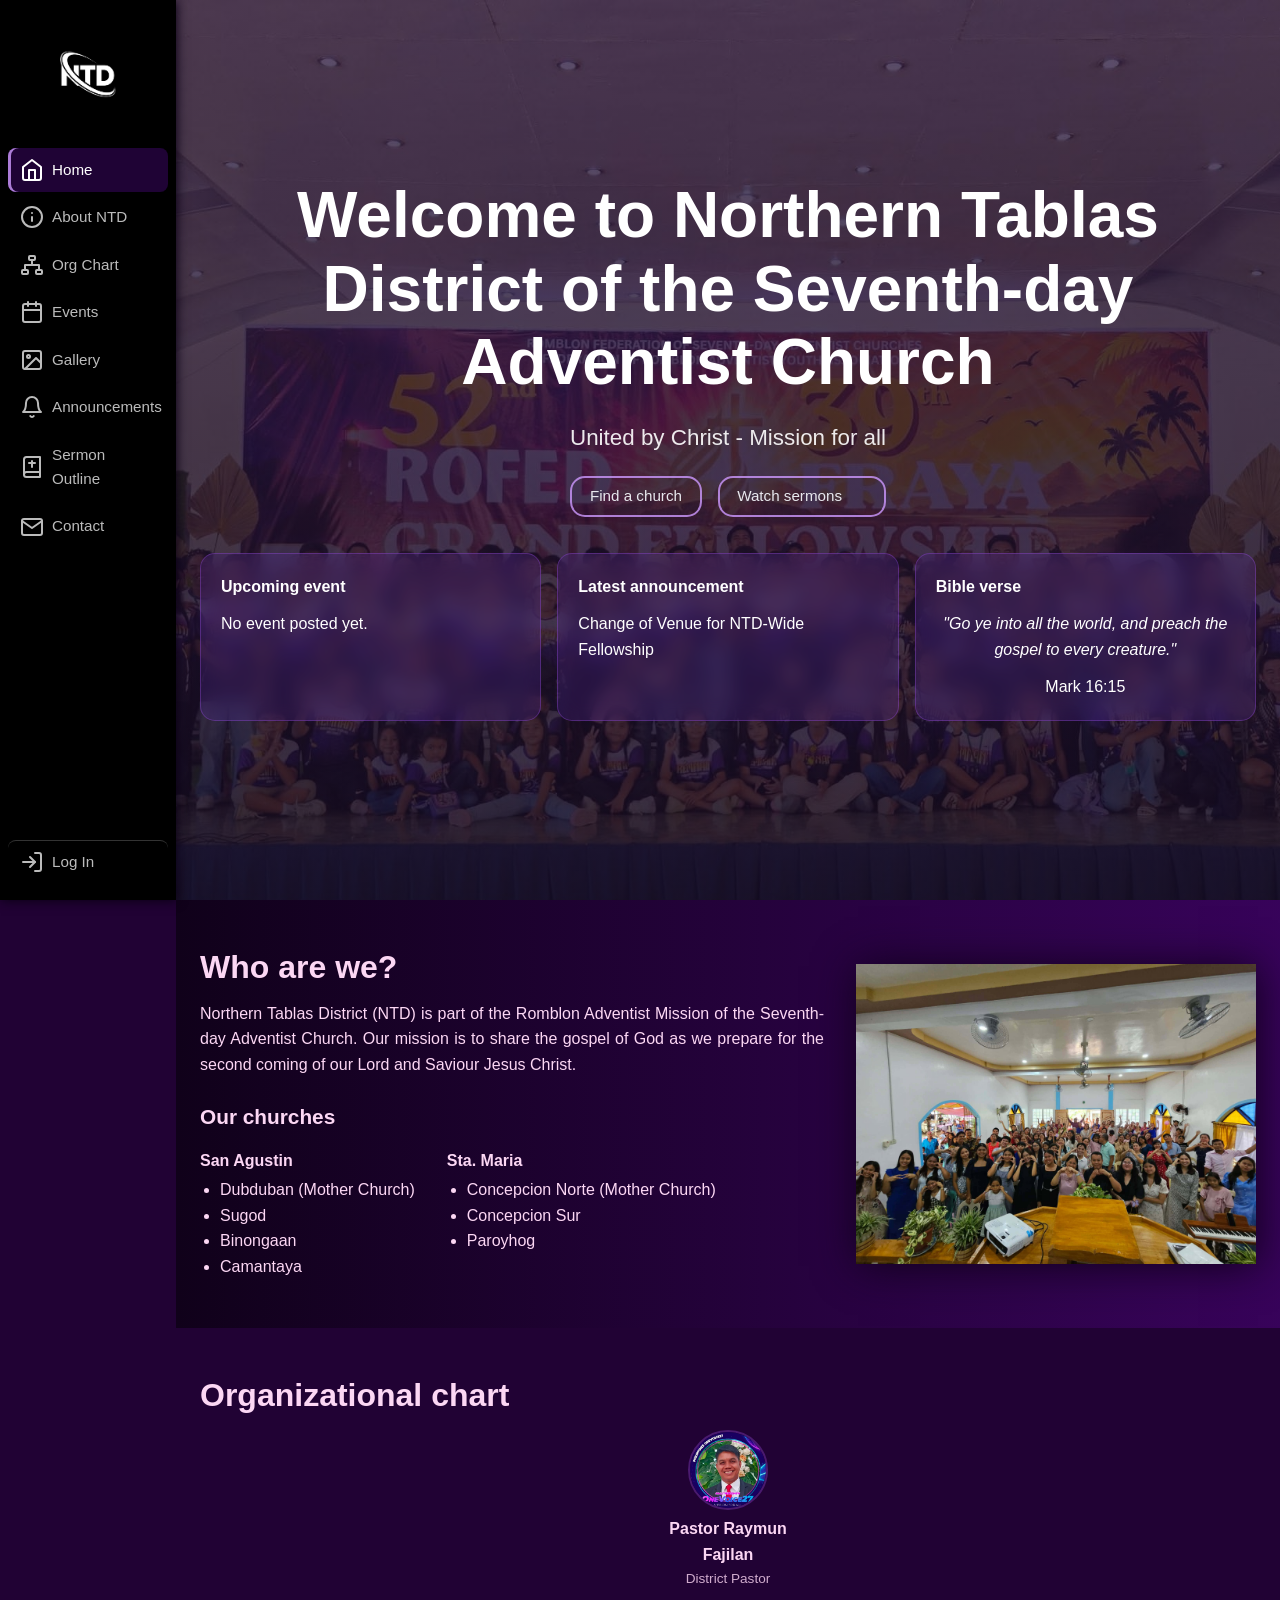
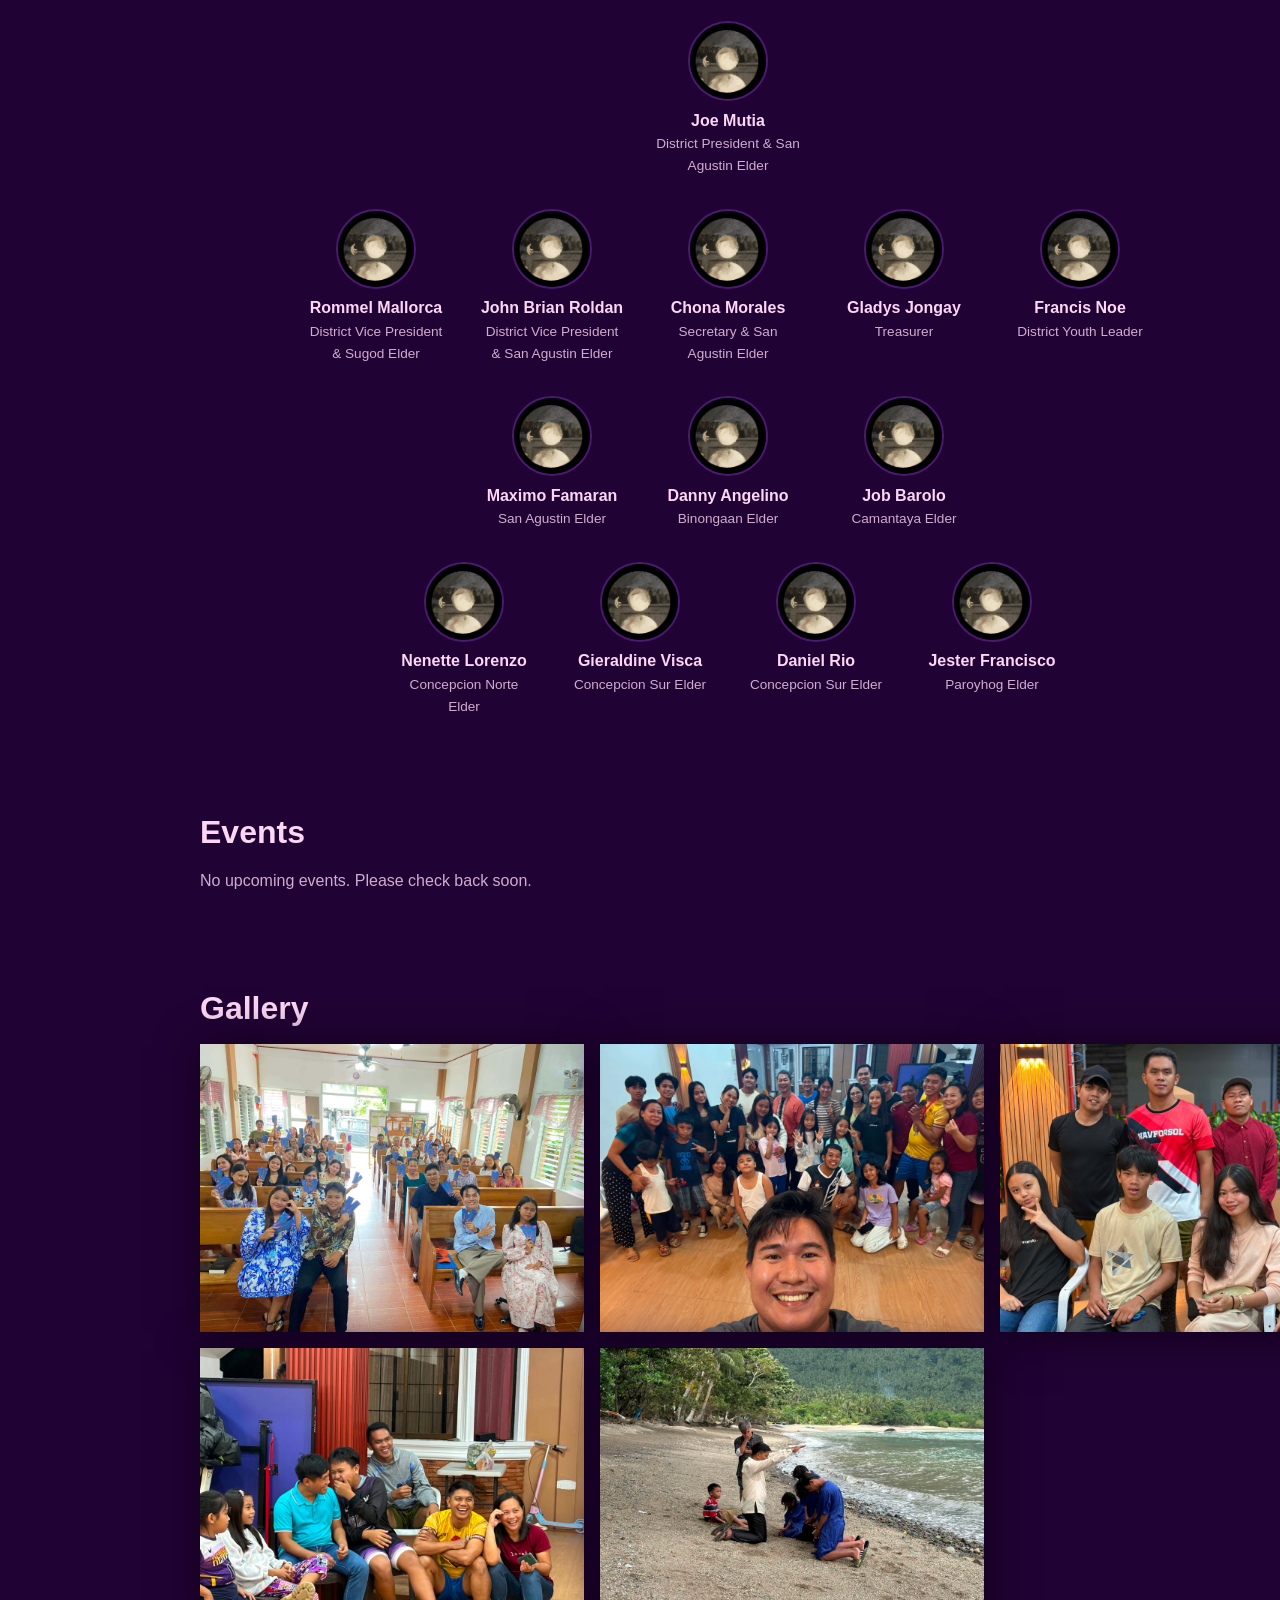
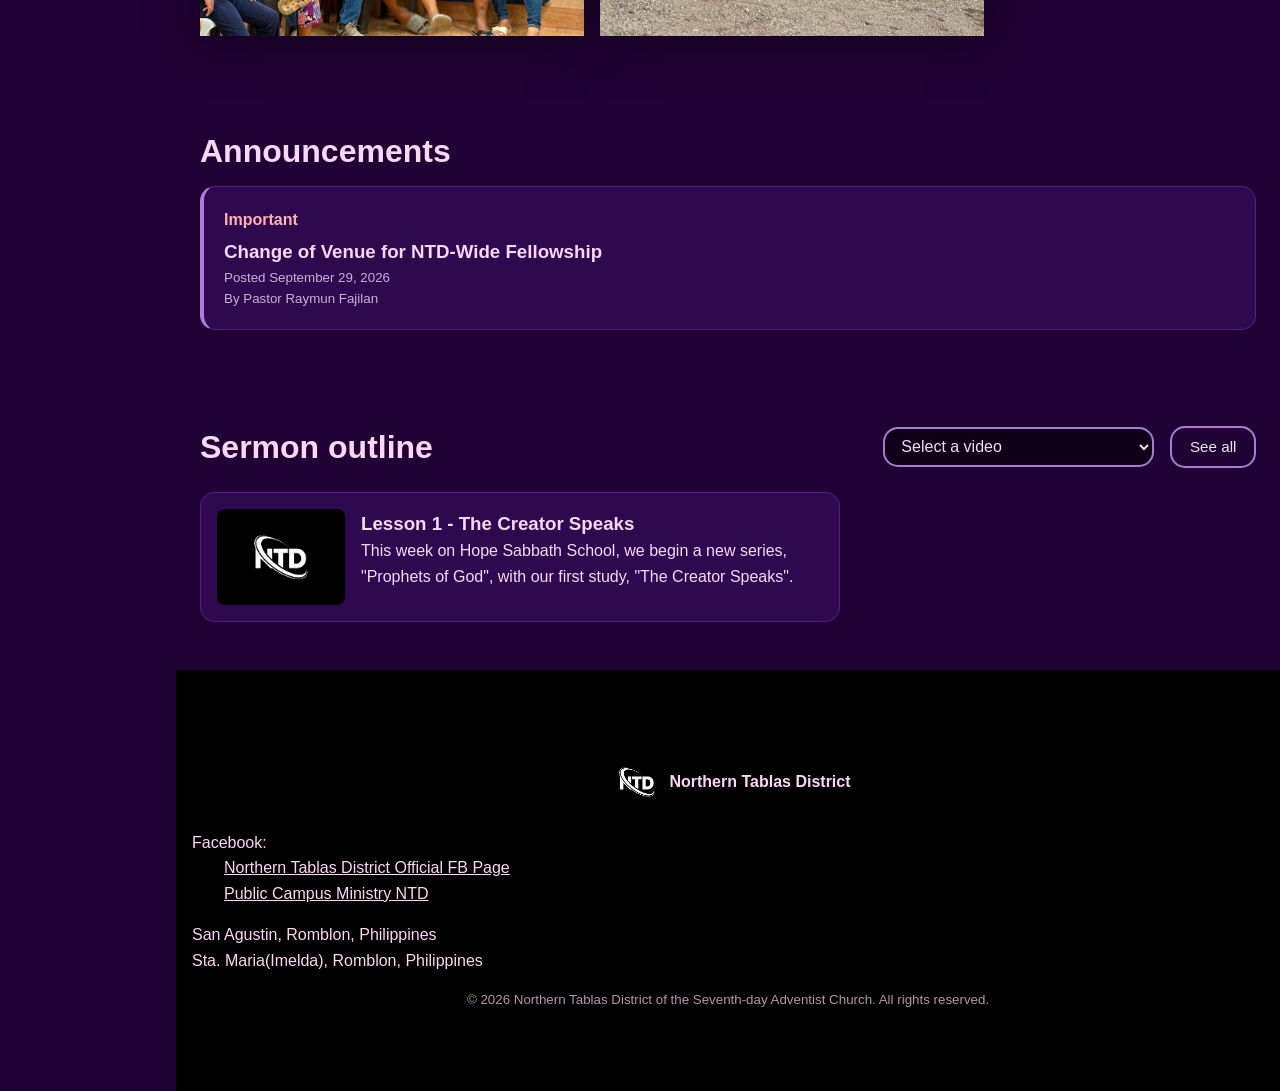
==== index.html @ 8bd2392a "Fix HTML encoding issues in index.html" ====
<!DOCTYPE html>
<html lang="en">
<head>
    <meta charset="UTF-8">
    <meta name="viewport" content="width=device-width, initial-scale=1.0">
    <meta name="description" content="Northern Tablas District of the Seventh-day Adventist Church: events, announcements, sermons and church locations in San Agustin and Sta. Maria, Romblon.">
    <title>Northern Tablas District | Seventh-day Adventist Church</title>
    <link rel="icon" href="photos/ntd-logo.jpg">
    <link rel="stylesheet" href="style.css">
    <script src="script.js" defer></script>
</head>
<body>
    <a class="skipLink" href="#main">Skip to content</a>
    <button class="menuToggle" id="menuToggle" aria-label="Open menu" aria-expanded="false" aria-controls="sidebar">
        <svg xmlns="http://www.w3.org/2000/svg" width="24" height="24" viewBox="0 0 24 24" fill="none" stroke="currentColor" stroke-width="2" stroke-linecap="round" stroke-linejoin="round">
            <line x1="4" y1="6" x2="20" y2="6"></line>
            <line x1="4" y1="12" x2="20" y2="12"></line>
            <line x1="4" y1="18" x2="20" y2="18"></line>
        </svg>
    </button>

    <aside id="sidebar">
        <a href="#home" class="brand"><img src="photos/ntd-logo.jpg" alt="Northern Tablas District logo"></a>
        <nav aria-label="Main">
            <ul>
                <li><a href="#home"><svg class="icon" xmlns="http://www.w3.org/2000/svg" viewBox="0 0 24 24" width="24" height="24" fill="none" stroke="#ffffff" stroke-width="2"><path d="M3 9l9-7 9 7v11a2 2 0 0 1-2 2H5a2 2 0 0 1-2-2z" /><polyline points="9 22 9 12 15 12 15 22" /></svg>Home</a></li>
                <li><a href="#about"><svg class="icon" xmlns="http://www.w3.org/2000/svg" viewBox="0 0 24 24" width="24" height="24" fill="none" stroke="#ffffff" stroke-width="2"><circle cx="12" cy="12" r="10" /><line x1="12" y1="16" x2="12" y2="12" /><line x1="12" y1="8" x2="12.01" y2="8" /></svg>About NTD</a></li>
                <li><a href="#orgChart"><svg class="icon" xmlns="http://www.w3.org/2000/svg" viewBox="0 0 24 24" width="24" height="24" fill="none" stroke="#ffffff" stroke-width="2"><rect x="9" y="3" width="6" height="4" rx="1" /><rect x="2" y="17" width="6" height="4" rx="1" /><rect x="16" y="17" width="6" height="4" rx="1" /><path d="M12 7v5M5 12h14v5M5 17v-5M19 17v-5" /></svg>Org Chart</a></li>
                <li><a href="#events"><svg class="icon" xmlns="http://www.w3.org/2000/svg" viewBox="0 0 24 24" width="24" height="24" fill="none" stroke="#ffffff" stroke-width="2"><rect x="3" y="4" width="18" height="18" rx="2" ry="2" /><line x1="16" y1="2" x2="16" y2="6" /><line x1="8" y1="2" x2="8" y2="6" /><line x1="3" y1="10" x2="21" y2="10" /></svg>Events</a></li>
                <li><a href="#gallery"><svg class="icon" xmlns="http://www.w3.org/2000/svg" viewBox="0 0 24 24" width="24" height="24" fill="none" stroke="#ffffff" stroke-width="2"><rect x="3" y="3" width="18" height="18" rx="2" ry="2" /><circle cx="8.5" cy="8.5" r="1.5" /><polyline points="21 15 16 10 5 21" /></svg>Gallery</a></li>
                <li><a href="#announcements"><svg class="icon" xmlns="http://www.w3.org/2000/svg" viewBox="0 0 24 24" width="24" height="24" fill="none" stroke="#ffffff" stroke-width="2"><path d="M18 8A6 6 0 0 0 6 8c0 7-3 9-3 9h18s-3-2-3-9" /><path d="M13.73 21a2 2 0 0 1-3.46 0" /></svg>Announcements</a></li>
                <li><a href="#sermonOutline"><svg class="icon" xmlns="http://www.w3.org/2000/svg" viewBox="0 0 24 24" width="24" height="24" fill="none" stroke="#ffffff" stroke-width="2"><path d="M4 19.5A2.5 2.5 0 0 1 6.5 17H20" /><path d="M6.5 2H20v20H6.5A2.5 2.5 0 0 1 4 19.5v-15A2.5 2.5 0 0 1 6.5 2z" /><line x1="12" y1="6" x2="12" y2="12" /><line x1="9" y1="8" x2="15" y2="8" /></svg>Sermon Outline</a></li>
                <li><a href="#contact"><svg class="icon" xmlns="http://www.w3.org/2000/svg" viewBox="0 0 24 24" width="24" height="24" fill="none" stroke="#ffffff" stroke-width="2"><path d="M4 4h16c1.1 0 2 .9 2 2v12c0 1.1-.9 2-2 2H4c-1.1 0-2-.9-2-2V6c0-1.1.9-2 2-2z" /><polyline points="22,6 12,13 2,6" /></svg>Contact</a></li>
            </ul>
        </nav>
        <a class="logInBtn" href="login.html"><svg class="icon" xmlns="http://www.w3.org/2000/svg" viewBox="0 0 24 24" width="24" height="24" fill="none" stroke="#ffffff" stroke-width="2"><path d="M15 3h4a2 2 0 0 1 2 2v14a2 2 0 0 1-2 2h-4" /><polyline points="10 17 15 12 10 7" /><line x1="15" y1="12" x2="3" y2="12" /></svg>Log In</a>
    </aside>

    <main id="main">
        <section class="heroSect" id="home">
            <div class="heroContent">
                <h1>Welcome to Northern Tablas District of the Seventh-day Adventist Church</h1>
                <p class="motto">United by Christ - Mission for all</p>
                <div class="heroActions">
                    <a class="btn" href="https://www.adventistlocator.org/?lat=12.465430883644089&lng=122.10913992672761&zoom=9.857429846169484" target="_blank" rel="noopener noreferrer">Find a church</a>
                    <a class="btn btnSolid" href="sermons.html">Watch sermons <svg class="icon"><use href="#i-arrow"/></svg></a>
                </div>
                <div class="cardGrid">
                    <a class="card" href="#events">
                        <b>Upcoming event</b>
                        <p id="nextEvent">No event posted yet.</p>
                    </a>
                    <a class="card" href="#announcements">
                        <b>Latest announcement</b>
                        <p id="latestAnnouncement">No announcement posted yet.</p>
                    </a>
                    <figure class="card verseCard">
                        <b>Bible verse</b>
                        <blockquote id="bibleQuote">"Go ye into all the world, and preach the gospel to every creature."</blockquote>
                        <figcaption id="bibleVerse">Mark 16:15</figcaption>
                    </figure>
                </div>
            </div>
        </section>

        <section class="aboutSect" id="about">
            <div class="aboutText">
                <h2>Who are we?</h2>
                <p>Northern Tablas District (NTD) is part of the Romblon Adventist Mission of the Seventh-day Adventist Church. Our mission is to share the gospel of God as we prepare for the second coming of our Lord and Saviour Jesus Christ.</p>
                <h3>Our churches</h3>
                <div class="churchGroups">
                    <div>
                        <h4>San Agustin</h4>
                        <ul><li>Dubduban (Mother Church)</li><li>Sugod</li><li>Binongaan</li><li>Camantaya</li></ul>
                    </div>
                    <div>
                        <h4>Sta. Maria</h4>
                        <ul><li>Concepcion Norte (Mother Church)</li><li>Concepcion Sur</li><li>Paroyhog</li></ul>
                    </div>
                </div>
            </div>
            <img class="aboutPhoto" src="photos/about-picture.jpg" alt="Members of the Northern Tablas District" loading="lazy">
        </section>

        <section class="orgChartSect" id="orgChart">
            <h2>Organizational chart</h2>
            <div class="orgChart" id="orgChartRoot"></div>
        </section>

        <section class="eventsSect" id="events">
            <h2>Events</h2>
            <div class="eventGrid" id="eventList"></div>
        </section>

        <section class="gallerySect" id="gallery">
            <h2>Gallery</h2>
            <div>
                <div class="galleryDiv">
                    <img src="hello.jpg" alt="" class="imgGallery">
                    <img src="programmer.jpg" alt="" class="imgGallery">
                    <img src="q.jpg" alt="" class="imgGallery">
                    <img src="r.jpg" alt="" class="imgGallery">
                    <img src="world.jpg" alt="" class="imgGallery">
                </div>
            </div>
        </section>

        <section class="announcementsSect" id="announcements">
            <h2>Announcements</h2>
            <div id="announcementList"></div>
        </section>

        <section class="sermonSect" id="sermonOutline">
            <div class="sectionHead">
                <h2>Sermon outline</h2>
                <label class="srOnly" for="videos">Choose a video</label>
                <select id="videos">
                    <option value="" disabled selected>Select a video</option>
                    <option value="1">Lesson 1 - The Creator Speaks</option>
                </select>
                <a class="btn" href="#">See all</a>
            </div>
            <article class="sermonCard">
                <img src="photos/ntd-logo.jpg" alt="" loading="lazy">
                <div>
                    <h3>Lesson 1 - The Creator Speaks</h3>
                    <p>This week on Hope Sabbath School, we begin a new series, "Prophets of God", with our first study, "The Creator Speaks".</p>
                </div>
            </article>
        </section>
    </main>

    <footer id="contact">
        <div class="logoFooter">
            <div>
                <img src="photos/ntd-logo.jpg" alt="" width="64" height="64">
                <p>Northern Tablas District</p>
            </div>
        </div>
        <div class="footerContent">
            <div>
                <p>Facebook:</p>
                <a href="https:www.facebook.com/profile.php?id=61586791796410" class="socmedLink">Northern Tablas District Official FB Page</a><br>
                <a href="https://www.facebook.com/profile.php?id=61571284893826" class="socmedLink">Public Campus Ministry NTD</a>
            </div>
            <div class="address">
                <p>San Agustin, Romblon, Philippines</p>
                <p>Sta. Maria(Imelda), Romblon, Philippines</p>
            </div>
        </div>
        <small>&copy; 2026 Northern Tablas District of the Seventh-day Adventist Church. All rights reserved.</small>
    </footer>
</body>
</html>
---- style.css ----
:root {
    --bg: #210234;
    --bg-deep: #10011a;
    --sidebar: #000;
    --hover: #1f0335;
    --text: #fcd7f4;
    --muted: #bbb;
    --accent: rgba(197, 146, 244, 0.85);
    --card: rgba(124, 58, 237, 0.15);
    --card-border: rgba(168, 85, 247, 0.3);
    --sidebar-w: 11rem;
    --radius: 15px;
}

*, *::before, *::after {
    margin: 0;
    padding: 0;
    box-sizing: border-box;
}

html {
    scroll-behavior: smooth;
}

body {
    font-family: 'Segoe UI', Tahoma, Geneva, Verdana, sans-serif;
    line-height: 1.6;
    background: var(--bg);
    color: var(--text);
}

img {
    max-width: 100%;
    display: block;
}

a {
    color: inherit;
}

ul {
    list-style: none;
}

section {
    scroll-margin-top: 1rem;
}

:focus-visible {
    outline: 3px solid #fff;
    outline-offset: 2px;
}

.icon {
    width: 24px;
    height: 24px;
    flex: none;
    fill: none;
    stroke: currentColor;
    stroke-width: 2;
    stroke-linecap: round;
    stroke-linejoin: round;
}

.srOnly, .skipLink:not(:focus) {
    position: absolute;
    width: 1px;
    height: 1px;
    overflow: hidden;
    clip: rect(0 0 0 0);
    white-space: nowrap;
}

.skipLink:focus {
    position: fixed;
    top: .5rem;
    left: .5rem;
    z-index: 2000;
    background: #fff;
    color: #000;
    padding: .5rem 1rem;
}

/* Sidebar */

#sidebar {
    position: fixed; inset: 0 auto 0 0;
    width: var(--sidebar-w);
    background: var(--sidebar);
    box-shadow: 1px 1px 10px rgb(11, 0, 21);
    display: flex;
    flex-direction: column;
    align-items: center;
    gap: 1.5rem;
    padding: 1.5rem .5rem 1rem;
    overflow-y: auto;
    z-index: 1000;
    transition: transform .3s ease;
}

.brand img {
    width: 100px;
}

#sidebar nav {
    width: 100%;
    flex: 1;
}

#sidebar ul {
    display: flex;
    flex-direction: column;
    gap: .25rem;
}

#sidebar a:not(.brand), .logInBtn {
    display: flex;
    align-items: center;
    gap: .5rem;
    padding: .6rem .75rem;
    border-radius: 8px;
    color: var(--muted);
    text-decoration: none;
    font-size: .95rem;
    transition: background .2s, color .2s;
}

#sidebar a:not(.brand):hover,
#sidebar a.active {
    background: var(--hover);
    color: #fff;
}

#sidebar a.active {
    box-shadow: inset 3px 0 0 var(--accent);
}

.logInBtn {
    width: 100%;
    border-top: 1px solid #333;
    border-radius: 0 0 8px 8px;
}

.menuToggle {
    display: none;
    position: fixed;
    top: .75rem;
    left: .75rem;
    z-index: 1100;
    align-items: center;
    gap: .4rem;
    padding: .5rem .8rem;
    background: var(--sidebar);
    color: #fff;
    border: 1px solid var(--card-border);
    border-radius: 8px;
    font: inherit;
    cursor: pointer;
}

/* Layout */

main, footer {
    margin-left: var(--sidebar-w);
}

section {
    padding: 3rem 1.5rem;
}

h2 {
    font-size: 2rem;
    line-height: 1.2;
    margin-bottom: 1rem;
}

.empty {
    opacity: .8;
}

/* Buttons */

.btn {
    display: inline-flex;
    align-items: center;
    justify-content: center;
    gap: .5rem;
    min-height: 2.5rem;
    padding: .4rem 1.1rem;
    color: #e8e8ee;
    text-decoration: none;
    font: inherit;
    font-size: .95rem;
    background: transparent;
    cursor: pointer;
    border: 2px solid var(--accent);
    border-radius: var(--radius);
    transition: background .2s, box-shadow .2s, transform .2s;
}

.btn:hover {
    background: var(--accent);
    color: #fff;
}

.btnSolid:hover {
    box-shadow: 0 2px 20px var(--accent);
    transform: translateY(-2px);
}

.btn .icon {
    width: 16px;
    height: 16px;
}

/* Hero */

.heroSect {
    min-height: 100vh;
    position: relative;
    display: flex;
    align-items: center;
    justify-content: center;
    background: linear-gradient(rgba(40, 20, 60, .75), rgba(20, 10, 30, .85)), url(/photos/image.png) center / cover;
    color: #fff;
    text-align: center;
}

.heroContent {
    max-width: 70rem;
    display: flex;
    flex-direction: column;
    align-items: center;
    gap: 1.25rem;
}

.heroContent h1 {
    font-size: clamp(2rem, 5vw, 4rem);
    line-height: 1.15;
}

.motto {
    font-size: 1.4rem;
    opacity: .9;
}

.heroActions {
    display: flex;
    flex-wrap: wrap;
    justify-content: center;
    gap: 1rem;
}

.cardGrid {
    display: grid;
    width: 100%;
    gap: 1rem;
    margin-top: 1rem;
    grid-template-columns: repeat(auto-fit, minmax(14rem, 1fr));
}

.card {
    display: flex; flex-direction: column; gap: .75rem;
    padding: 1.25rem; text-align: left; text-decoration: none;
    background: var(--card);
    -webkit-backdrop-filter: blur(10px);
    backdrop-filter: blur(10px);
    border: 1px solid var(--card-border); border-radius: var(--radius);
    transition: box-shadow .2s, transform .2s;
}
a.card:hover {
    box-shadow: 0 8px 40px rgba(124, 58, 237, .3);
    transform: translateY(-4px);
}
#bibleQuote,
#bibleVerse {
    text-align: center;
}
.verseCard blockquote {
    font-style: italic;
}

/* About */

.aboutSect {
    display: flex;
    flex-wrap: wrap;
    align-items: center;
    gap: 2rem;
    background: linear-gradient(to right, rgb(16, 1, 26), rgba(63, 3, 103, .75));
}
.aboutText {
    flex: 1 1 22rem;
    max-width: 42rem;
    display: flex;
    flex-direction: column;
    gap: .9rem;
}
.aboutText h3 {
    font-size: 1.3rem;
    margin-top: .5rem;
}
.aboutText h2 {
    margin-bottom: 0;
}
.aboutText p {
    text-align: justify;
    -webkit-hyphens: auto;
    hyphens: auto;
}
.churchGroups {
    display: flex;
    flex-wrap: wrap;
    gap: 2rem;
}
.churchGroups h4 {
    margin-bottom: .25rem;
}
.churchGroups li {
    margin-left: 1.25rem;
    list-style: disc;
}
.aboutPhoto {
    flex: 1 1 18rem;
    max-width: 25rem;
    box-shadow: 2px 2px 40px var(--bg-deep);
}

/* Org chart */

.orgChart {
    display: flex;
    flex-direction: column;
    align-items: center;
    gap: 2rem;
    margin-top: 1rem;
}
.orgRow {
    display: flex;
    flex-wrap: wrap;
    justify-content: center;
    gap: 1.5rem 2rem;
}
.officer {
    display: flex;
    flex-direction: column;
    align-items: center;
    text-align: center;
    width: 9rem;
}
.officer img {
    width: 5rem;
    height: 5rem;
    object-fit: cover;
    border-radius: 50%;
    border: 2px solid var(--card-border);
    margin-bottom: .4rem;
}
.officer .name {
    font-weight: 600;
}
.officer .position {
    font-size: .85rem;
    opacity: .8;
}
.officer.vacant .name {
    font-style: italic;
    font-weight: 400;
    opacity: .7;
}

/*Gallery*/

.galleryDiv {
    display: grid;
    grid-template-columns: 1fr 1fr 1fr;
    gap: 1rem;
}

.imgGallery {
    flex: 1 1 18rem;
    max-width: 24rem;
    box-shadow: 2px 2px 40px var(--bg-deep);
    transition: 0.2s ease;
}

.imgGallery:hover,
.imgGallery:active {
    cursor: pointer;
    transform: translateY(-2px);
    box-shadow: 2px 2px 50px rgba(20, 10, 30, .85);
}

/* Events */

.eventGrid {
    display: grid;
    gap: 1rem;
    grid-template-columns: repeat(auto-fill, minmax(16rem, 1fr));
}

.eventCard {
    display: flex;
    flex-direction: column;
    align-items: flex-start;
    gap: .5rem;
    padding: 1.25rem;
    background: var(--card);
    border: 1px solid var(--card-border);
    border-radius: var(--radius);
}
.eventCard h3 {
    font-size: 1.1rem;
}
.eventCard .btn {
    margin-top: auto;
}

/* Announcements */

.announcement {
    padding: 1.25rem;
    background: var(--card);
    border: 1px solid var(--card-border);
    border-left: 4px solid var(--accent);
    border-radius: var(--radius);
}
.announcement + .announcement {
    margin-top: 1rem;
}
.announcement .tag {
    display: inline-block;
    font-weight: 700;
    color: #ffb3b3;
    margin-bottom: .25rem;
}
.announcement small {
    display: block;
    opacity: .8;
}

/* Sermons */

.sectionHead {
    display: flex;
    flex-wrap: wrap;
    align-items: center;
    gap: 1rem;
    margin-bottom: 1.5rem;
}

.sectionHead h2 {
    margin: 0 auto 0 0;
}
select {
    min-height: 2.5rem;
    padding: 0 .75rem;
    font: inherit;
    color: var(--text);
    background: var(--bg-deep);
    border: 2px solid var(--accent);
    border-radius: var(--radius); }
.sermonCard {
    display: flex;
    flex-wrap: wrap;
    gap: 1rem;
    max-width: 40rem;
    padding: 1rem;
    background: var(--card);
    border: 1px solid var(--card-border);
    border-radius: var(--radius);
}
.sermonCard img {
    width: 8rem;
    height: 6rem;
    object-fit: contain;
    background: #000;
    border-radius: 8px;
}
.sermonCard > div {
    flex: 1 1 14rem;
}

/* Footer */

footer {
    background: #000;
    display: flex;
    flex-direction: column;
    gap: 1rem;
    padding: 5rem 1rem;
}

.logoFooter {
    display: flex;
    justify-content: center;
    gap: .75rem;
    font-weight: 600;
}

.logoFooter div {
    display: flex;
    justify-content: center;
    align-items: center;
}

.footerContent {
    display: flex;
    flex-direction: column;
    gap: 1rem;
}

.socmedLink {
    margin-left: 2rem;
}

footer small {
    opacity: .7;
    display: flex;
    justify-content: center;
    align-items: center;
}

/* Responsive */

@media (max-width: 800px) {
    main, footer {
        margin-left: 0;
    }
    .menuToggle {
        display: inline-flex;
    }
    #sidebar {
        transform: translateX(-100%);
    }
    #sidebar.open {
        transform: none;
    }
    .heroSect {
        padding-top: 4rem;
    }
    .aboutText p {
        text-align: left;
    }
    .galleryDiv {
        display: flex;
        justify-content: center;
        align-items: center;
        flex-direction: column;
        gap: 1rem;
    }
}

@media (prefers-reduced-motion: reduce) {
    html {
        scroll-behavior: auto;
    }
    *, *::before, *::after {
        transition: none !important;
    }
}
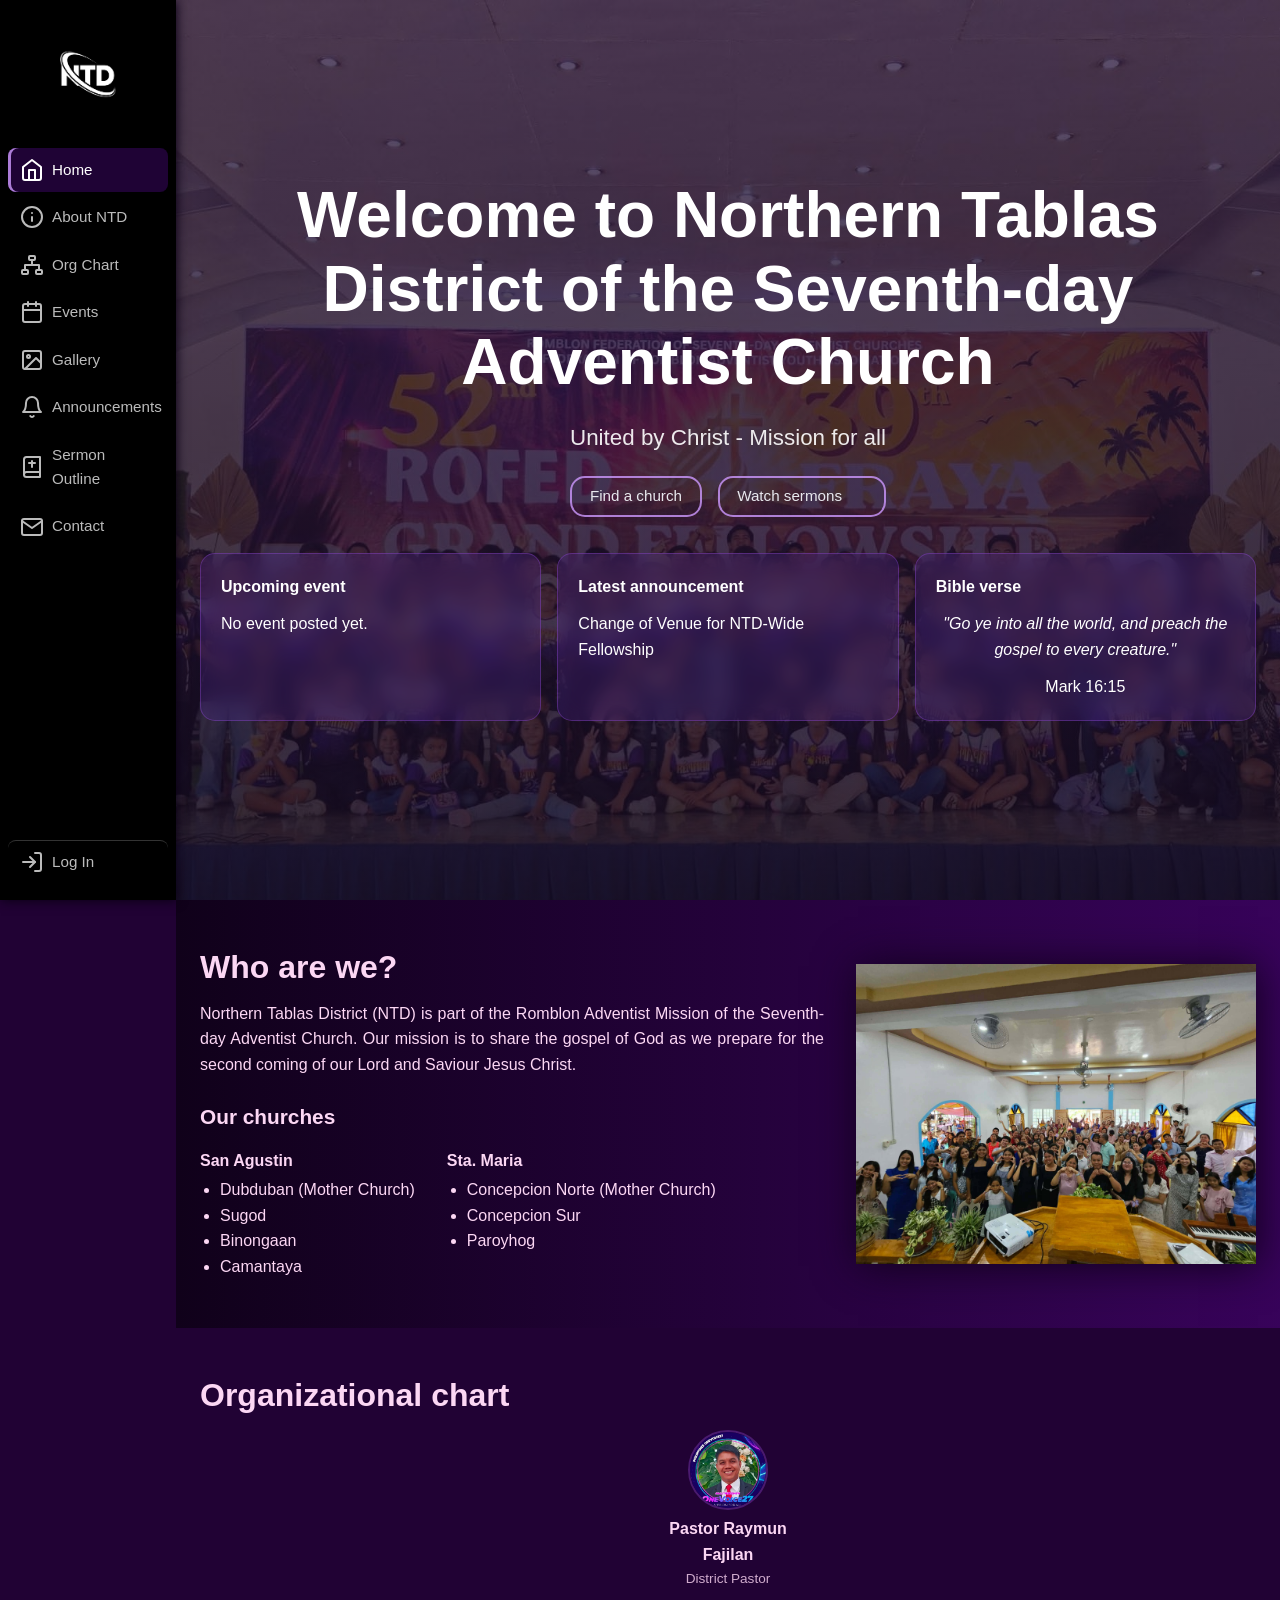
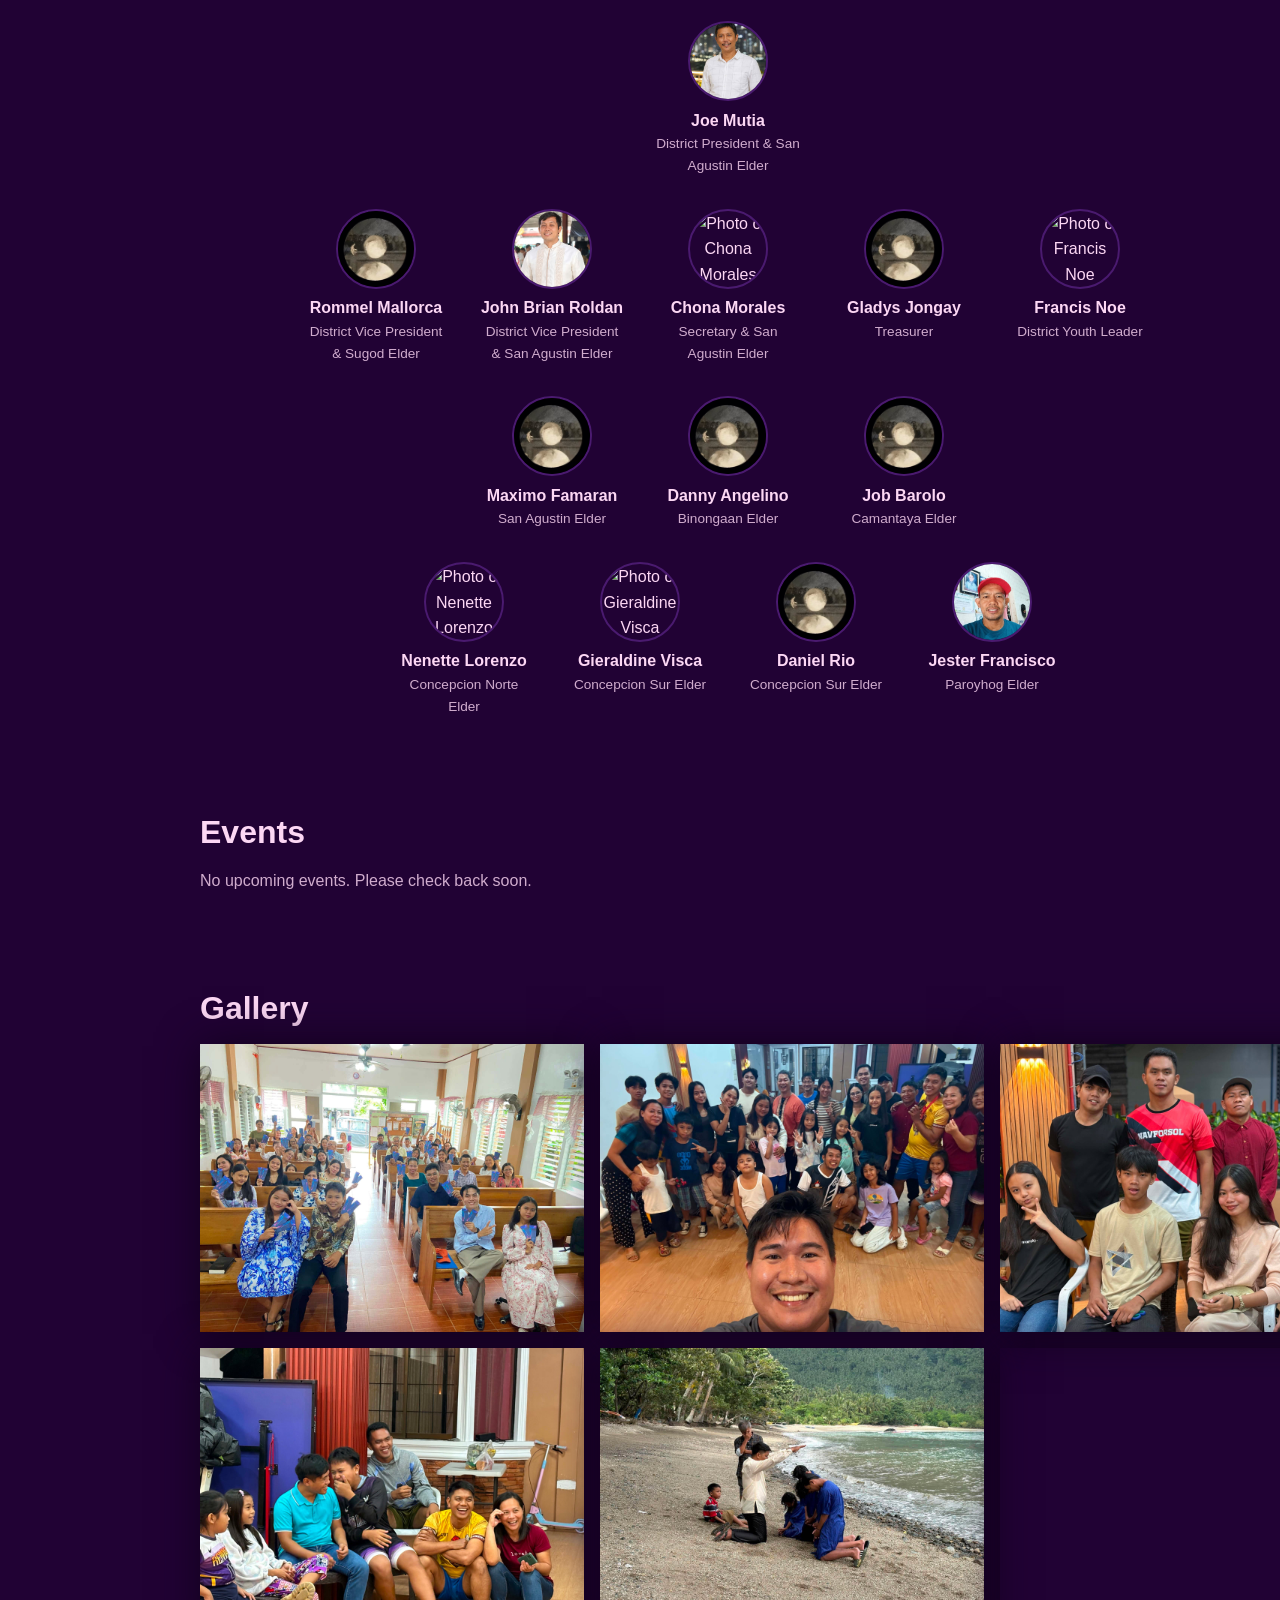
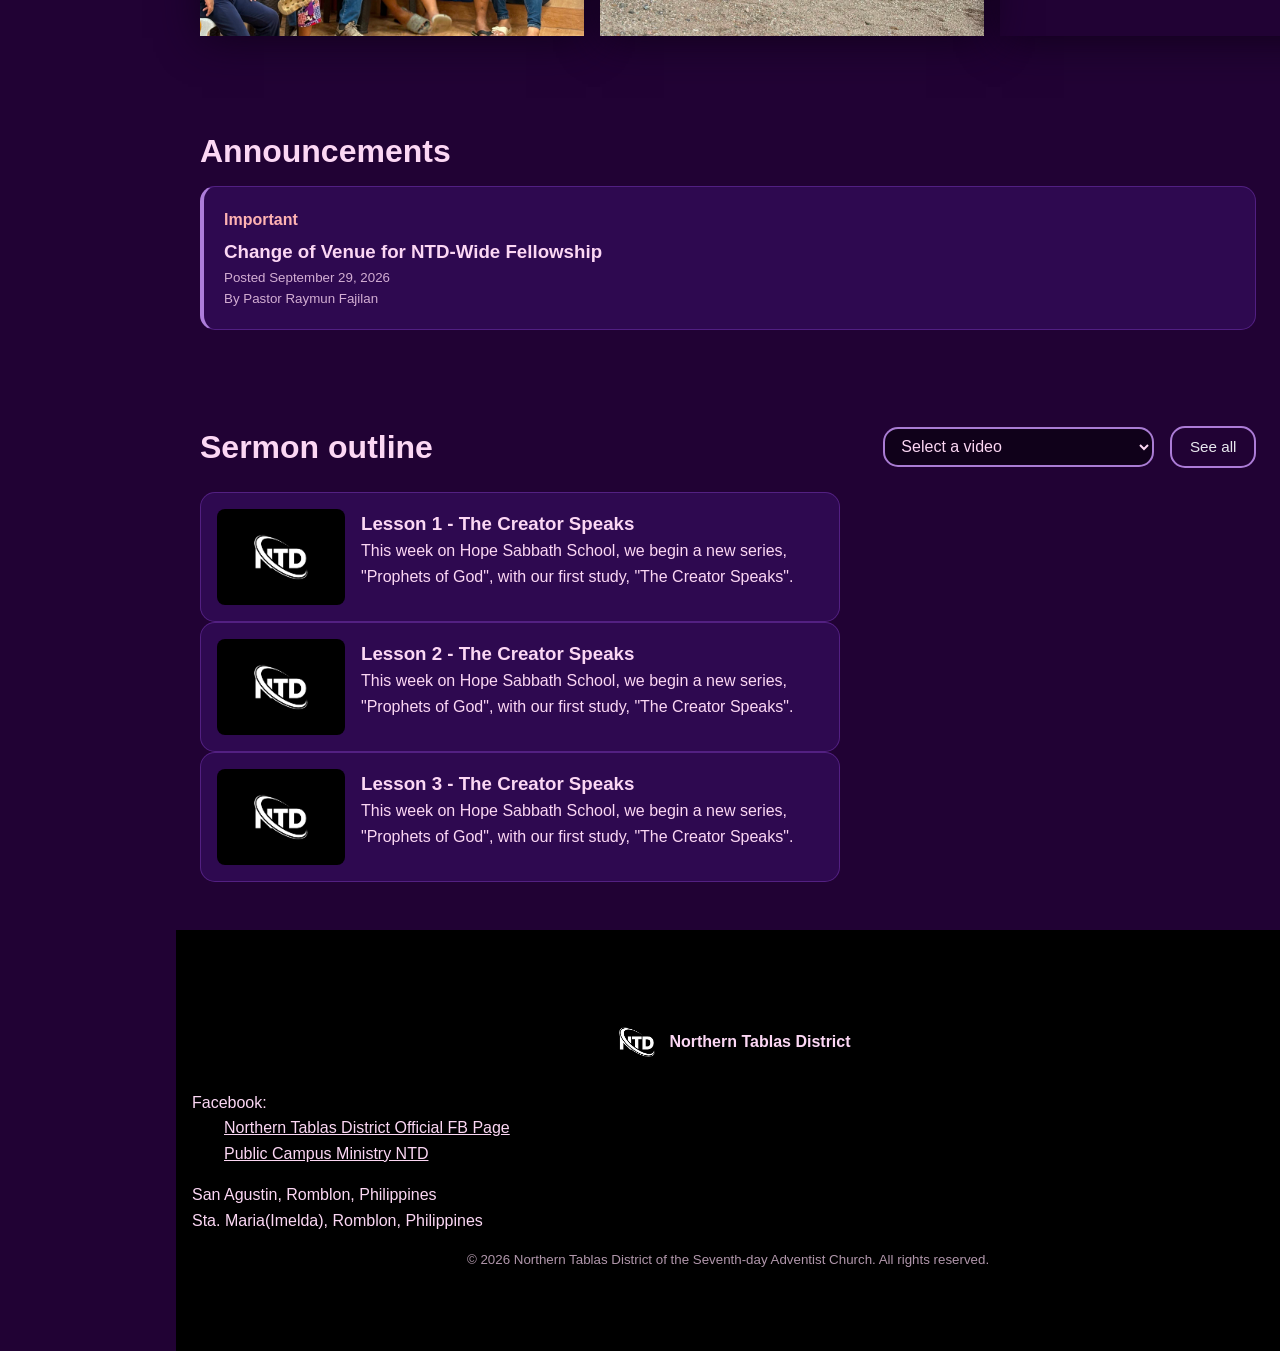
==== commit 24ae9014: "Fix HTML structure and update paths" ====
--- a/index.html
+++ b/index.html
@@ -5,12 +5,11 @@
     <meta name="viewport" content="width=device-width, initial-scale=1.0">
     <meta name="description" content="Northern Tablas District of the Seventh-day Adventist Church: events, announcements, sermons and church locations in San Agustin and Sta. Maria, Romblon.">
     <title>Northern Tablas District | Seventh-day Adventist Church</title>
-    <link rel="icon" href="photos/ntd-logo.jpg">
+    <link rel="icon" href="/photos/ntd-logo.jpg">
     <link rel="stylesheet" href="style.css">
     <script src="script.js" defer></script>
 </head>
 <body>
-    <a class="skipLink" href="#main">Skip to content</a>
     <button class="menuToggle" id="menuToggle" aria-label="Open menu" aria-expanded="false" aria-controls="sidebar">
         <svg xmlns="http://www.w3.org/2000/svg" width="24" height="24" viewBox="0 0 24 24" fill="none" stroke="currentColor" stroke-width="2" stroke-linecap="round" stroke-linejoin="round">
             <line x1="4" y1="6" x2="20" y2="6"></line>
@@ -20,7 +19,7 @@
     </button>
 
     <aside id="sidebar">
-        <a href="#home" class="brand"><img src="photos/ntd-logo.jpg" alt="Northern Tablas District logo"></a>
+        <a href="#home" class="brand"><img src="/photos/ntd-logo.jpg" alt="Northern Tablas District logo"></a>
         <nav aria-label="Main">
             <ul>
                 <li><a href="#home"><svg class="icon" xmlns="http://www.w3.org/2000/svg" viewBox="0 0 24 24" width="24" height="24" fill="none" stroke="#ffffff" stroke-width="2"><path d="M3 9l9-7 9 7v11a2 2 0 0 1-2 2H5a2 2 0 0 1-2-2z" /><polyline points="9 22 9 12 15 12 15 22" /></svg>Home</a></li>
@@ -43,7 +42,7 @@
                 <p class="motto">United by Christ - Mission for all</p>
                 <div class="heroActions">
                     <a class="btn" href="https://www.adventistlocator.org/?lat=12.465430883644089&lng=122.10913992672761&zoom=9.857429846169484" target="_blank" rel="noopener noreferrer">Find a church</a>
-                    <a class="btn btnSolid" href="sermons.html">Watch sermons <svg class="icon"><use href="#i-arrow"/></svg></a>
+                    <a class="btn btnSolid" href="/sermons/sermons.html">Watch sermons <svg class="icon"><use href="#i-arrow"/></svg></a>
                 </div>
                 <div class="cardGrid">
                     <a class="card" href="#events">
@@ -79,7 +78,7 @@
                     </div>
                 </div>
             </div>
-            <img class="aboutPhoto" src="photos/about-picture.jpg" alt="Members of the Northern Tablas District" loading="lazy">
+            <img class="aboutPhoto" src="/photos/about-picture.jpg" alt="Members of the Northern Tablas District" loading="lazy">
         </section>
 
         <section class="orgChartSect" id="orgChart">
@@ -96,11 +95,12 @@
             <h2>Gallery</h2>
             <div>
                 <div class="galleryDiv">
-                    <img src="hello.jpg" alt="" class="imgGallery">
-                    <img src="programmer.jpg" alt="" class="imgGallery">
-                    <img src="q.jpg" alt="" class="imgGallery">
-                    <img src="r.jpg" alt="" class="imgGallery">
-                    <img src="world.jpg" alt="" class="imgGallery">
+                    <img src="/hello.jpg" alt="" class="imgGallery">
+                    <img src="/programmer.jpg" alt="" class="imgGallery">
+                    <img src="/q.jpg" alt="" class="imgGallery">
+                    <img src="/r.jpg" alt="" class="imgGallery">
+                    <img src="/world.jpg" alt="" class="imgGallery">
+                    <img src="https://scontent-mnl3-1.xx.fbcdn.net/v/t39.30808-6/835363139_122182986170709496_6032829203073629474_n.jpg?stp=dst-jpg_tt6&cstp=mx2048x1536&ctp=s2048x1536&_nc_cat=100&ccb=1-7&_nc_sid=833d8c&_nc_eui2=AeFKRwxtA-h-sXdznkMwVsk-OKhE_nWo2o04qET-dajajTJG8C5H3pOO-0LCl7mcHTEXgIyyrriaHzZkMHpjDTxW&_nc_ohc=o_ltOvy80oEQ7kNvwFpeZWn&_nc_oc=Adov-2lYEkEnU2P_FVstTTVl3mycNazfS-qdIlfymaAVSErb8hT0wiaHkjUA8EoKcPHm84wv9ixM64wUIJdX-NI7&_nc_zt=23&_nc_ht=scontent-mnl3-1.xx&_nc_gid=uO-aYprnmDvSChQrWSZG7g&_nc_ss=7b2a8&oh=00_AQPmYUzZgEEKH4eEpPPJ_Y0Uxe1BdeAZXzrbS40d_xDkRw&oe=6ACD55D3" alt="" class="imgGallery">
                 </div>
             </div>
         </section>
@@ -118,12 +118,26 @@
                     <option value="" disabled selected>Select a video</option>
                     <option value="1">Lesson 1 - The Creator Speaks</option>
                 </select>
-                <a class="btn" href="#">See all</a>
+                <a class="btn" href="sermons/sermons.html">See all</a>
             </div>
             <article class="sermonCard">
-                <img src="photos/ntd-logo.jpg" alt="" loading="lazy">
+                <img src="/photos/ntd-logo.jpg" alt="" loading="lazy">
                 <div>
                     <h3>Lesson 1 - The Creator Speaks</h3>
+                    <p>This week on Hope Sabbath School, we begin a new series, "Prophets of God", with our first study, "The Creator Speaks".</p>
+                </div>
+            </article>
+            <article class="sermonCard">
+                <img src="/photos/ntd-logo.jpg" alt="" loading="lazy">
+                <div>
+                    <h3>Lesson 2 - The Creator Speaks</h3>
+                    <p>This week on Hope Sabbath School, we begin a new series, "Prophets of God", with our first study, "The Creator Speaks".</p>
+                </div>
+            </article>
+            <article class="sermonCard">
+                <img src="/photos/ntd-logo.jpg" alt="" loading="lazy">
+                <div>
+                    <h3>Lesson 3 - The Creator Speaks</h3>
                     <p>This week on Hope Sabbath School, we begin a new series, "Prophets of God", with our first study, "The Creator Speaks".</p>
                 </div>
             </article>
@@ -133,7 +147,7 @@
     <footer id="contact">
         <div class="logoFooter">
             <div>
-                <img src="photos/ntd-logo.jpg" alt="" width="64" height="64">
+                <img src="/photos/ntd-logo.jpg" alt="" width="64" height="64">
                 <p>Northern Tablas District</p>
             </div>
         </div>
--- a/style.css
+++ b/style.css
@@ -158,6 +158,11 @@
     cursor: pointer;
 }
 
+#sidebar.open ~ #menuToggle,
+#menuToggle[aria-expanded="true"] {
+  display: none;
+}
+
 /* Layout */
 
 main, footer {
@@ -221,7 +226,7 @@
     display: flex;
     align-items: center;
     justify-content: center;
-    background: linear-gradient(rgba(40, 20, 60, .75), rgba(20, 10, 30, .85)), url(/photos/image.png) center / cover;
+    background: linear-gradient(rgba(40, 20, 60, .75), rgba(20, 10, 30, .85)), url(photos/image.png) center / cover;
     color: #fff;
     text-align: center;
 }
@@ -549,6 +554,12 @@
         flex-direction: column;
         gap: 1rem;
     }
+    .aboutPhoto {
+        max-width: 22rem;
+    }
+    .imgGallery {
+        max-width: 22rem;
+    }
 }
 
 @media (prefers-reduced-motion: reduce) {
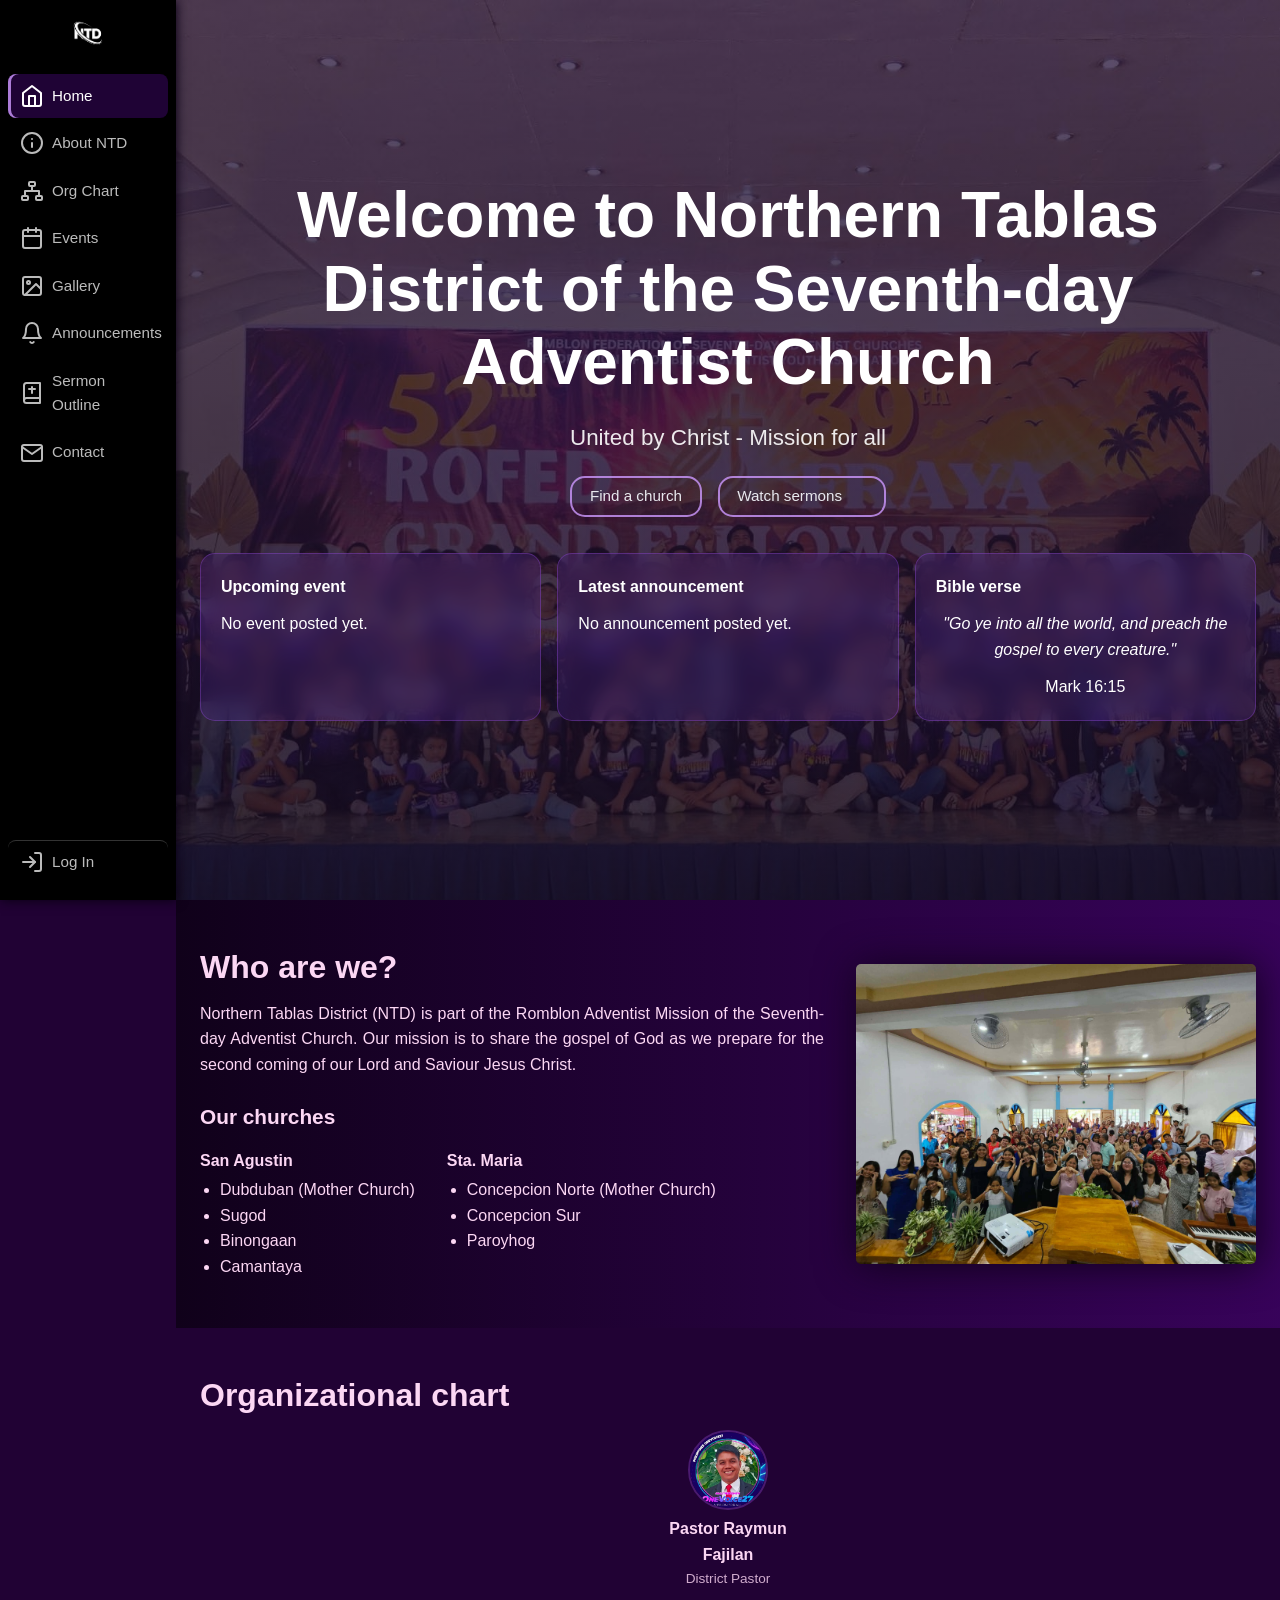
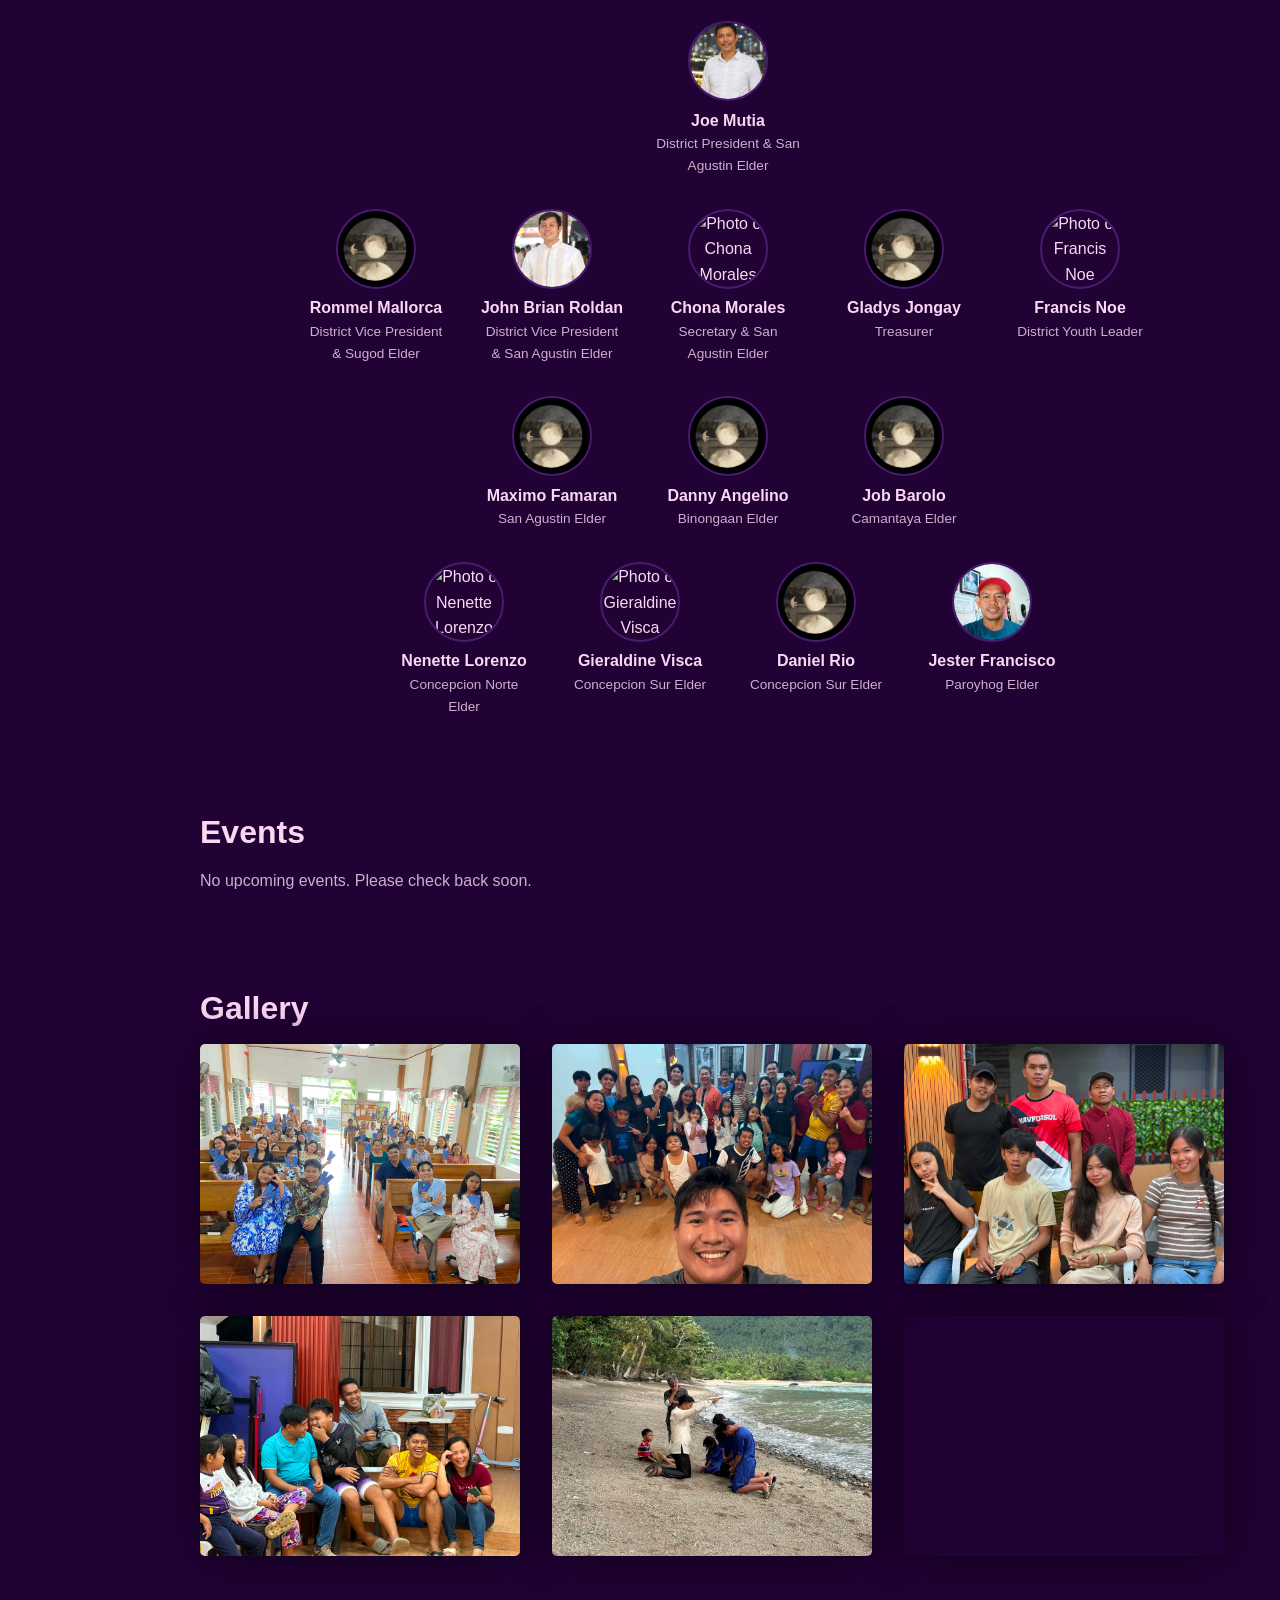
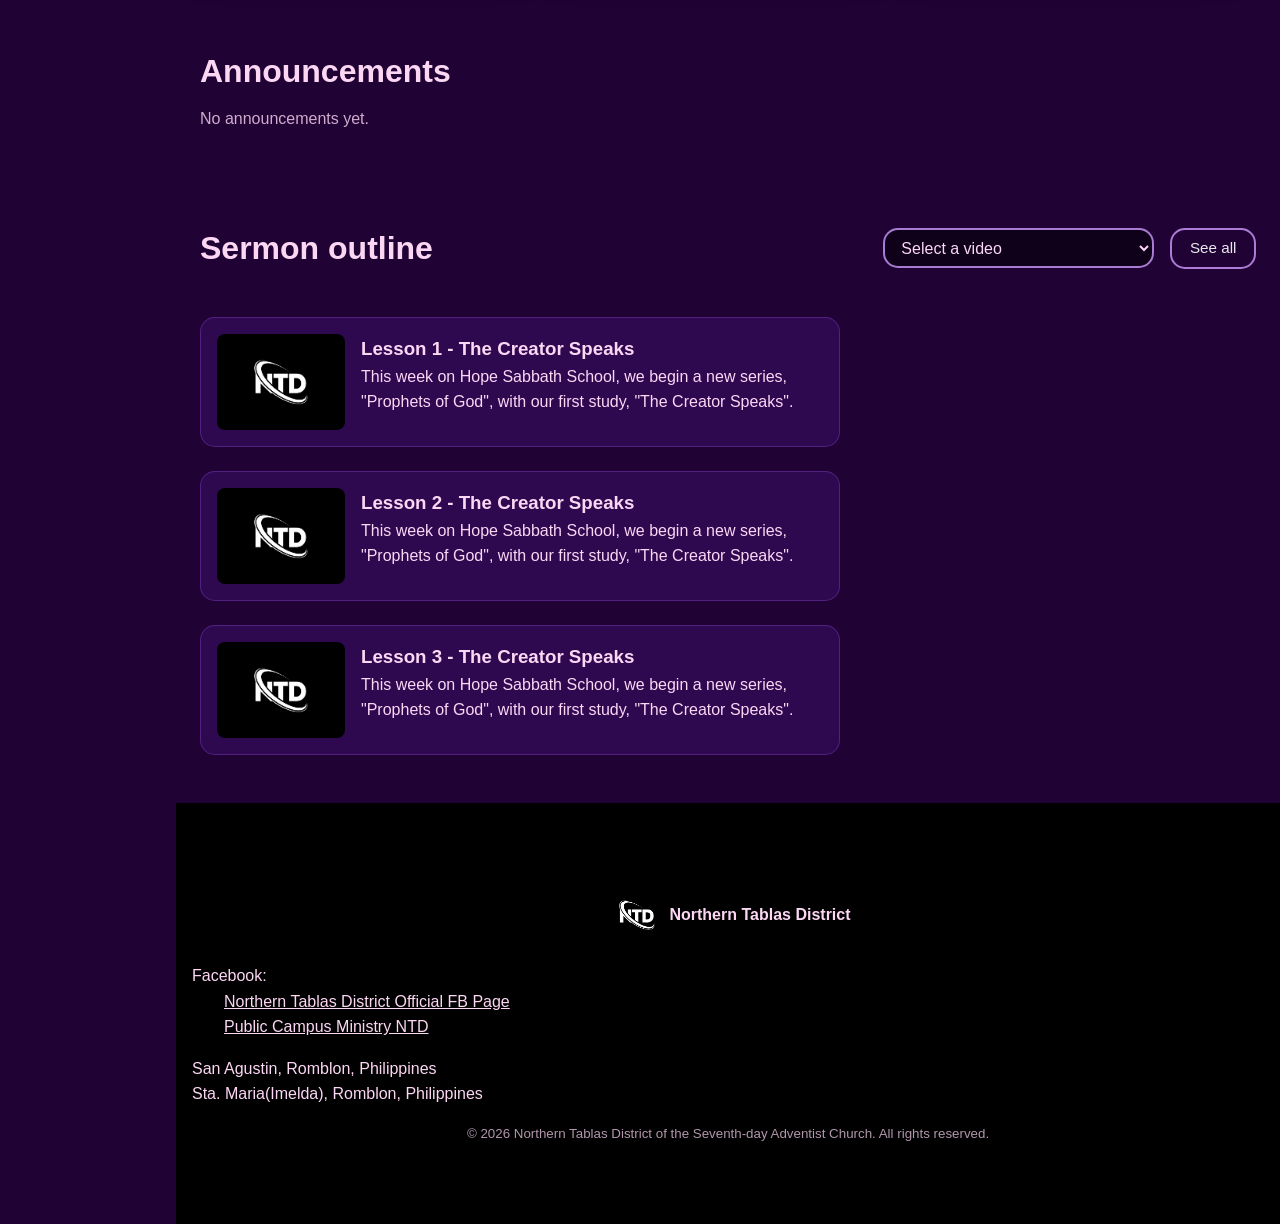
==== commit 21637887: "Fix HTML encoding issues in index.html" ====
--- a/index.html
+++ b/index.html
@@ -5,7 +5,7 @@
     <meta name="viewport" content="width=device-width, initial-scale=1.0">
     <meta name="description" content="Northern Tablas District of the Seventh-day Adventist Church: events, announcements, sermons and church locations in San Agustin and Sta. Maria, Romblon.">
     <title>Northern Tablas District | Seventh-day Adventist Church</title>
-    <link rel="icon" href="/photos/ntd-logo.jpg">
+    <link rel="icon" href="photos/ntd-logo.jpg">
     <link rel="stylesheet" href="style.css">
     <script src="script.js" defer></script>
 </head>
--- a/style.css
+++ b/style.css
@@ -91,15 +91,15 @@
     display: flex;
     flex-direction: column;
     align-items: center;
-    gap: 1.5rem;
-    padding: 1.5rem .5rem 1rem;
+    gap: 1rem;
+    padding: .5rem .5rem 1rem;
     overflow-y: auto;
     z-index: 1000;
     transition: transform .3s ease;
 }
 
 .brand img {
-    width: 100px;
+    width: 50px;
 }
 
 #sidebar nav {
@@ -160,7 +160,7 @@
 
 #sidebar.open ~ #menuToggle,
 #menuToggle[aria-expanded="true"] {
-  display: none;
+  display: none; /* Hides toggle when sidebar is active */
 }
 
 /* Layout */
@@ -226,7 +226,7 @@
     display: flex;
     align-items: center;
     justify-content: center;
-    background: linear-gradient(rgba(40, 20, 60, .75), rgba(20, 10, 30, .85)), url(photos/image.png) center / cover;
+    background: linear-gradient(rgba(40, 20, 60, .75), rgba(20, 10, 30, .85)), url(/photos/image.png) center / cover;
     color: #fff;
     text-align: center;
 }
@@ -328,6 +328,7 @@
 .aboutPhoto {
     flex: 1 1 18rem;
     max-width: 25rem;
+    border-radius: 5px;
     box-shadow: 2px 2px 40px var(--bg-deep);
 }
 
@@ -378,15 +379,16 @@
 
 .galleryDiv {
     display: grid;
-    grid-template-columns: 1fr 1fr 1fr;
-    gap: 1rem;
+    grid-template-columns: 20rem 20rem 20rem;
+    gap: 2rem;
 }
 
 .imgGallery {
     flex: 1 1 18rem;
-    max-width: 24rem;
+    max-width: 20rem;
     box-shadow: 2px 2px 40px var(--bg-deep);
     transition: 0.2s ease;
+    border-radius: 5px;
 }
 
 .imgGallery:hover,
@@ -401,7 +403,7 @@
 .eventGrid {
     display: grid;
     gap: 1rem;
-    grid-template-columns: repeat(auto-fill, minmax(16rem, 1fr));
+    grid-template-columns: repeat(auto-fill, minmax(25rem, 1fr));
 }
 
 .eventCard {
@@ -445,6 +447,12 @@
 }
 
 /* Sermons */
+
+.sermonSect {
+    display: flex;
+    flex-direction: column;
+    gap: 1.5rem;
+}
 
 .sectionHead {
     display: flex;
@@ -464,8 +472,11 @@
     color: var(--text);
     background: var(--bg-deep);
     border: 2px solid var(--accent);
-    border-radius: var(--radius); }
+    border-radius: var(--radius);
+}
+
 .sermonCard {
+    cursor: pointer;
     display: flex;
     flex-wrap: wrap;
     gap: 1rem;
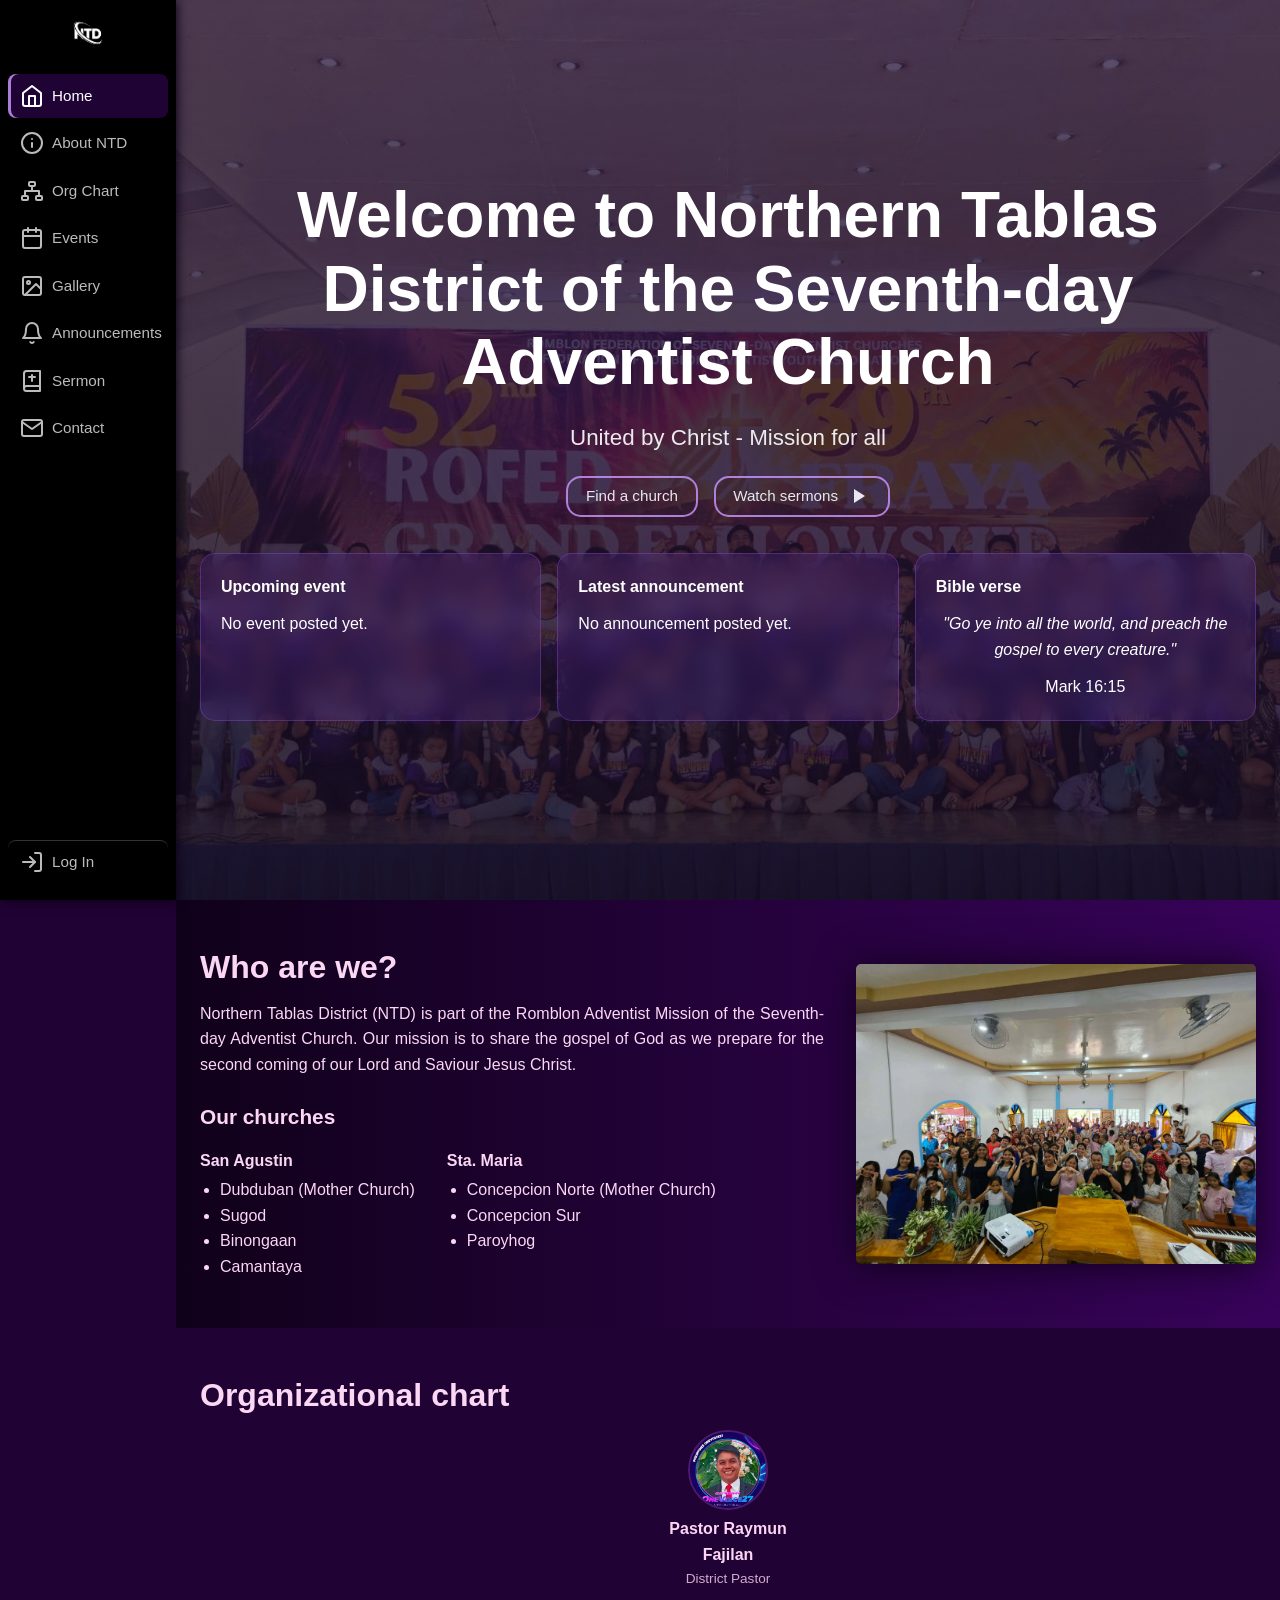
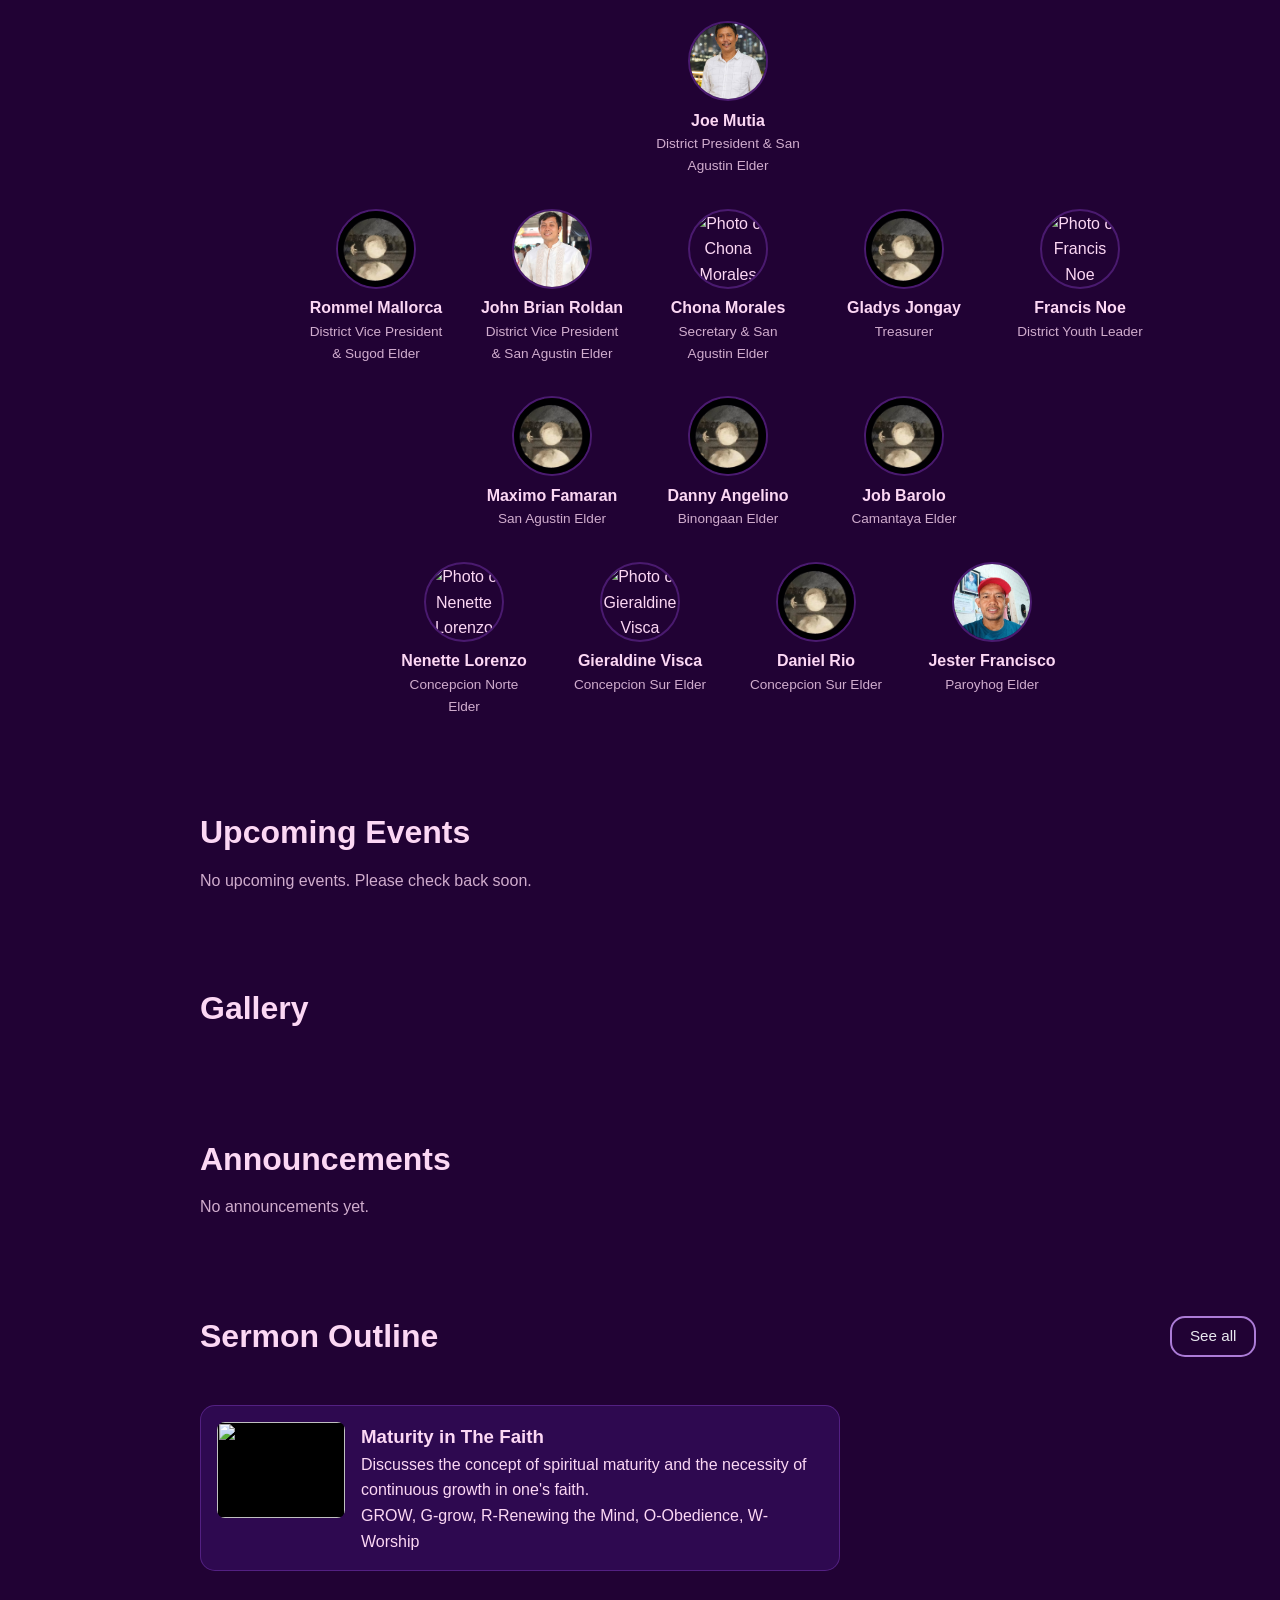
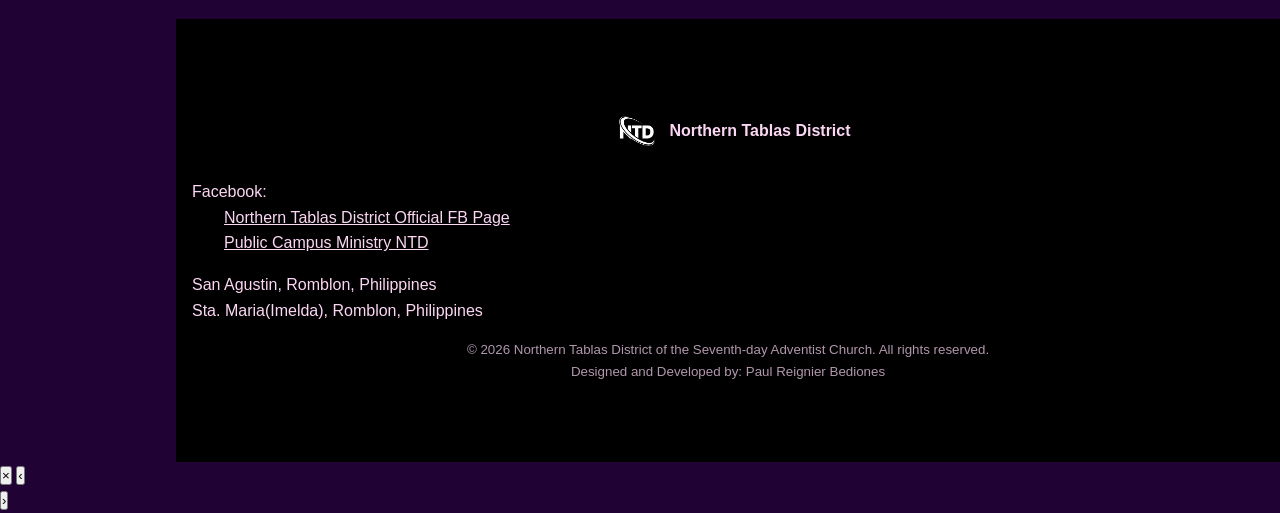
==== commit d880c20d: "Refactor index.html structure and content" ====
--- a/index.html
+++ b/index.html
@@ -19,7 +19,7 @@
     </button>
 
     <aside id="sidebar">
-        <a href="#home" class="brand"><img src="/photos/ntd-logo.jpg" alt="Northern Tablas District logo"></a>
+        <a href="#home" class="brand"><img src="photos/ntd-logo.jpg" alt="Northern Tablas District logo"></a>
         <nav aria-label="Main">
             <ul>
                 <li><a href="#home"><svg class="icon" xmlns="http://www.w3.org/2000/svg" viewBox="0 0 24 24" width="24" height="24" fill="none" stroke="#ffffff" stroke-width="2"><path d="M3 9l9-7 9 7v11a2 2 0 0 1-2 2H5a2 2 0 0 1-2-2z" /><polyline points="9 22 9 12 15 12 15 22" /></svg>Home</a></li>
@@ -28,7 +28,7 @@
                 <li><a href="#events"><svg class="icon" xmlns="http://www.w3.org/2000/svg" viewBox="0 0 24 24" width="24" height="24" fill="none" stroke="#ffffff" stroke-width="2"><rect x="3" y="4" width="18" height="18" rx="2" ry="2" /><line x1="16" y1="2" x2="16" y2="6" /><line x1="8" y1="2" x2="8" y2="6" /><line x1="3" y1="10" x2="21" y2="10" /></svg>Events</a></li>
                 <li><a href="#gallery"><svg class="icon" xmlns="http://www.w3.org/2000/svg" viewBox="0 0 24 24" width="24" height="24" fill="none" stroke="#ffffff" stroke-width="2"><rect x="3" y="3" width="18" height="18" rx="2" ry="2" /><circle cx="8.5" cy="8.5" r="1.5" /><polyline points="21 15 16 10 5 21" /></svg>Gallery</a></li>
                 <li><a href="#announcements"><svg class="icon" xmlns="http://www.w3.org/2000/svg" viewBox="0 0 24 24" width="24" height="24" fill="none" stroke="#ffffff" stroke-width="2"><path d="M18 8A6 6 0 0 0 6 8c0 7-3 9-3 9h18s-3-2-3-9" /><path d="M13.73 21a2 2 0 0 1-3.46 0" /></svg>Announcements</a></li>
-                <li><a href="#sermonOutline"><svg class="icon" xmlns="http://www.w3.org/2000/svg" viewBox="0 0 24 24" width="24" height="24" fill="none" stroke="#ffffff" stroke-width="2"><path d="M4 19.5A2.5 2.5 0 0 1 6.5 17H20" /><path d="M6.5 2H20v20H6.5A2.5 2.5 0 0 1 4 19.5v-15A2.5 2.5 0 0 1 6.5 2z" /><line x1="12" y1="6" x2="12" y2="12" /><line x1="9" y1="8" x2="15" y2="8" /></svg>Sermon Outline</a></li>
+                <li><a href="#sermonOutline"><svg class="icon" xmlns="http://www.w3.org/2000/svg" viewBox="0 0 24 24" width="24" height="24" fill="none" stroke="#ffffff" stroke-width="2"><path d="M4 19.5A2.5 2.5 0 0 1 6.5 17H20" /><path d="M6.5 2H20v20H6.5A2.5 2.5 0 0 1 4 19.5v-15A2.5 2.5 0 0 1 6.5 2z" /><line x1="12" y1="6" x2="12" y2="12" /><line x1="9" y1="8" x2="15" y2="8" /></svg>Sermon</a></li>
                 <li><a href="#contact"><svg class="icon" xmlns="http://www.w3.org/2000/svg" viewBox="0 0 24 24" width="24" height="24" fill="none" stroke="#ffffff" stroke-width="2"><path d="M4 4h16c1.1 0 2 .9 2 2v12c0 1.1-.9 2-2 2H4c-1.1 0-2-.9-2-2V6c0-1.1.9-2 2-2z" /><polyline points="22,6 12,13 2,6" /></svg>Contact</a></li>
             </ul>
         </nav>
@@ -42,7 +42,7 @@
                 <p class="motto">United by Christ - Mission for all</p>
                 <div class="heroActions">
                     <a class="btn" href="https://www.adventistlocator.org/?lat=12.465430883644089&lng=122.10913992672761&zoom=9.857429846169484" target="_blank" rel="noopener noreferrer">Find a church</a>
-                    <a class="btn btnSolid" href="/sermons/sermons.html">Watch sermons <svg class="icon"><use href="#i-arrow"/></svg></a>
+                    <a class="btn btnSolid" href="sermons/sermons.html">Watch sermons<svg width="24" height="24" viewBox="0 0 24 24" fill="currentColor" xmlns="http://www.w3.org/2000/svg"><path d="M8 5V19L19 12L8 5Z"/></svg></a>
                 </div>
                 <div class="cardGrid">
                     <a class="card" href="#events">
@@ -78,7 +78,9 @@
                     </div>
                 </div>
             </div>
-            <img class="aboutPhoto" src="/photos/about-picture.jpg" alt="Members of the Northern Tablas District" loading="lazy">
+            <div class="imgAbout">
+                <img class="aboutPhoto" src="photos/about-picture.jpg" alt="Members of the Northern Tablas District" loading="lazy">
+            </div>
         </section>
 
         <section class="orgChartSect" id="orgChart">
@@ -87,22 +89,13 @@
         </section>
 
         <section class="eventsSect" id="events">
-            <h2>Events</h2>
+            <h2>Upcoming Events</h2>
             <div class="eventGrid" id="eventList"></div>
         </section>
 
         <section class="gallerySect" id="gallery">
             <h2>Gallery</h2>
-            <div>
-                <div class="galleryDiv">
-                    <img src="/hello.jpg" alt="" class="imgGallery">
-                    <img src="/programmer.jpg" alt="" class="imgGallery">
-                    <img src="/q.jpg" alt="" class="imgGallery">
-                    <img src="/r.jpg" alt="" class="imgGallery">
-                    <img src="/world.jpg" alt="" class="imgGallery">
-                    <img src="https://scontent-mnl3-1.xx.fbcdn.net/v/t39.30808-6/835363139_122182986170709496_6032829203073629474_n.jpg?stp=dst-jpg_tt6&cstp=mx2048x1536&ctp=s2048x1536&_nc_cat=100&ccb=1-7&_nc_sid=833d8c&_nc_eui2=AeFKRwxtA-h-sXdznkMwVsk-OKhE_nWo2o04qET-dajajTJG8C5H3pOO-0LCl7mcHTEXgIyyrriaHzZkMHpjDTxW&_nc_ohc=o_ltOvy80oEQ7kNvwFpeZWn&_nc_oc=Adov-2lYEkEnU2P_FVstTTVl3mycNazfS-qdIlfymaAVSErb8hT0wiaHkjUA8EoKcPHm84wv9ixM64wUIJdX-NI7&_nc_zt=23&_nc_ht=scontent-mnl3-1.xx&_nc_gid=uO-aYprnmDvSChQrWSZG7g&_nc_ss=7b2a8&oh=00_AQPmYUzZgEEKH4eEpPPJ_Y0Uxe1BdeAZXzrbS40d_xDkRw&oe=6ACD55D3" alt="" class="imgGallery">
-                </div>
-            </div>
+            <div class="galleryGrid" id="galleryGrid"></div>
         </section>
 
         <section class="announcementsSect" id="announcements">
@@ -112,33 +105,14 @@
 
         <section class="sermonSect" id="sermonOutline">
             <div class="sectionHead">
-                <h2>Sermon outline</h2>
-                <label class="srOnly" for="videos">Choose a video</label>
-                <select id="videos">
-                    <option value="" disabled selected>Select a video</option>
-                    <option value="1">Lesson 1 - The Creator Speaks</option>
-                </select>
+                <h2>Sermon Outline</h2>
                 <a class="btn" href="sermons/sermons.html">See all</a>
             </div>
             <article class="sermonCard">
-                <img src="/photos/ntd-logo.jpg" alt="" loading="lazy">
-                <div>
-                    <h3>Lesson 1 - The Creator Speaks</h3>
-                    <p>This week on Hope Sabbath School, we begin a new series, "Prophets of God", with our first study, "The Creator Speaks".</p>
-                </div>
-            </article>
-            <article class="sermonCard">
-                <img src="/photos/ntd-logo.jpg" alt="" loading="lazy">
-                <div>
-                    <h3>Lesson 2 - The Creator Speaks</h3>
-                    <p>This week on Hope Sabbath School, we begin a new series, "Prophets of God", with our first study, "The Creator Speaks".</p>
-                </div>
-            </article>
-            <article class="sermonCard">
-                <img src="/photos/ntd-logo.jpg" alt="" loading="lazy">
-                <div>
-                    <h3>Lesson 3 - The Creator Speaks</h3>
-                    <p>This week on Hope Sabbath School, we begin a new series, "Prophets of God", with our first study, "The Creator Speaks".</p>
+                <img src="https://i.ytimg.com/vi/39WSoKE1zE4/hqdefault.jpg" alt="" loading="lazy">
+                <div onclick="window.location.href=`https://www.youtube.com/watch?v=39WSoKE1zE4`" class="sermonContent">
+                    <h3>Maturity in The Faith</h3>
+                    <p>Discusses the concept of spiritual maturity and the necessity of continuous growth in one's faith. <br> GROW, G-grow, R-Renewing the Mind, O-Obedience, W-Worship</p>
                 </div>
             </article>
         </section>
@@ -147,22 +121,34 @@
     <footer id="contact">
         <div class="logoFooter">
             <div>
-                <img src="/photos/ntd-logo.jpg" alt="" width="64" height="64">
+                <img src="photos/ntd-logo.jpg" alt="" width="64" height="64">
                 <p>Northern Tablas District</p>
             </div>
         </div>
         <div class="footerContent">
             <div>
                 <p>Facebook:</p>
-                <a href="https:www.facebook.com/profile.php?id=61586791796410" class="socmedLink">Northern Tablas District Official FB Page</a><br>
-                <a href="https://www.facebook.com/profile.php?id=61571284893826" class="socmedLink">Public Campus Ministry NTD</a>
+                <a href="https://www.facebook.com/profile.php?id=61586791796410" class="socmedLink" target="_blank" rel="noopener noreferrer">Northern Tablas District Official FB Page</a><br>
+                <a href="https://www.facebook.com/profile.php?id=61571284893826" class="socmedLink" target="_blank" rel="noopener noreferrer">Public Campus Ministry NTD</a>
             </div>
             <div class="address">
                 <p>San Agustin, Romblon, Philippines</p>
                 <p>Sta. Maria(Imelda), Romblon, Philippines</p>
             </div>
         </div>
-        <small>&copy; 2026 Northern Tablas District of the Seventh-day Adventist Church. All rights reserved.</small>
+        <div>
+            <small>&copy; 2026 Northern Tablas District of the Seventh-day Adventist Church. All rights reserved.</small>
+            <small>Designed and Developed by: Paul Reignier Bediones</small>
+        </div>
     </footer>
+
+    <!-- Gallery lightbox -->
+    <div class="lightbox" id="lightbox" role="dialog" aria-modal="true" aria-label="Photo viewer">
+        <button class="lbBtn lbClose" id="lbClose" aria-label="Close">&times;</button>
+        <button class="lbBtn lbPrev" id="lbPrev" aria-label="Previous photo">&#8249;</button>
+        <img id="lbImg" src="" alt="">
+        <button class="lbBtn lbNext" id="lbNext" aria-label="Next photo">&#8250;</button>
+        <div class="lbCount" id="lbCount" aria-live="polite"></div>
+    </div>
 </body>
 </html>
--- a/style.css
+++ b/style.css
@@ -226,7 +226,7 @@
     display: flex;
     align-items: center;
     justify-content: center;
-    background: linear-gradient(rgba(40, 20, 60, .75), rgba(20, 10, 30, .85)), url(/photos/image.png) center / cover;
+    background: linear-gradient(rgba(40, 20, 60, .75), rgba(20, 10, 30, .85)), url(photos/image.png) center / cover;
     color: #fff;
     text-align: center;
 }
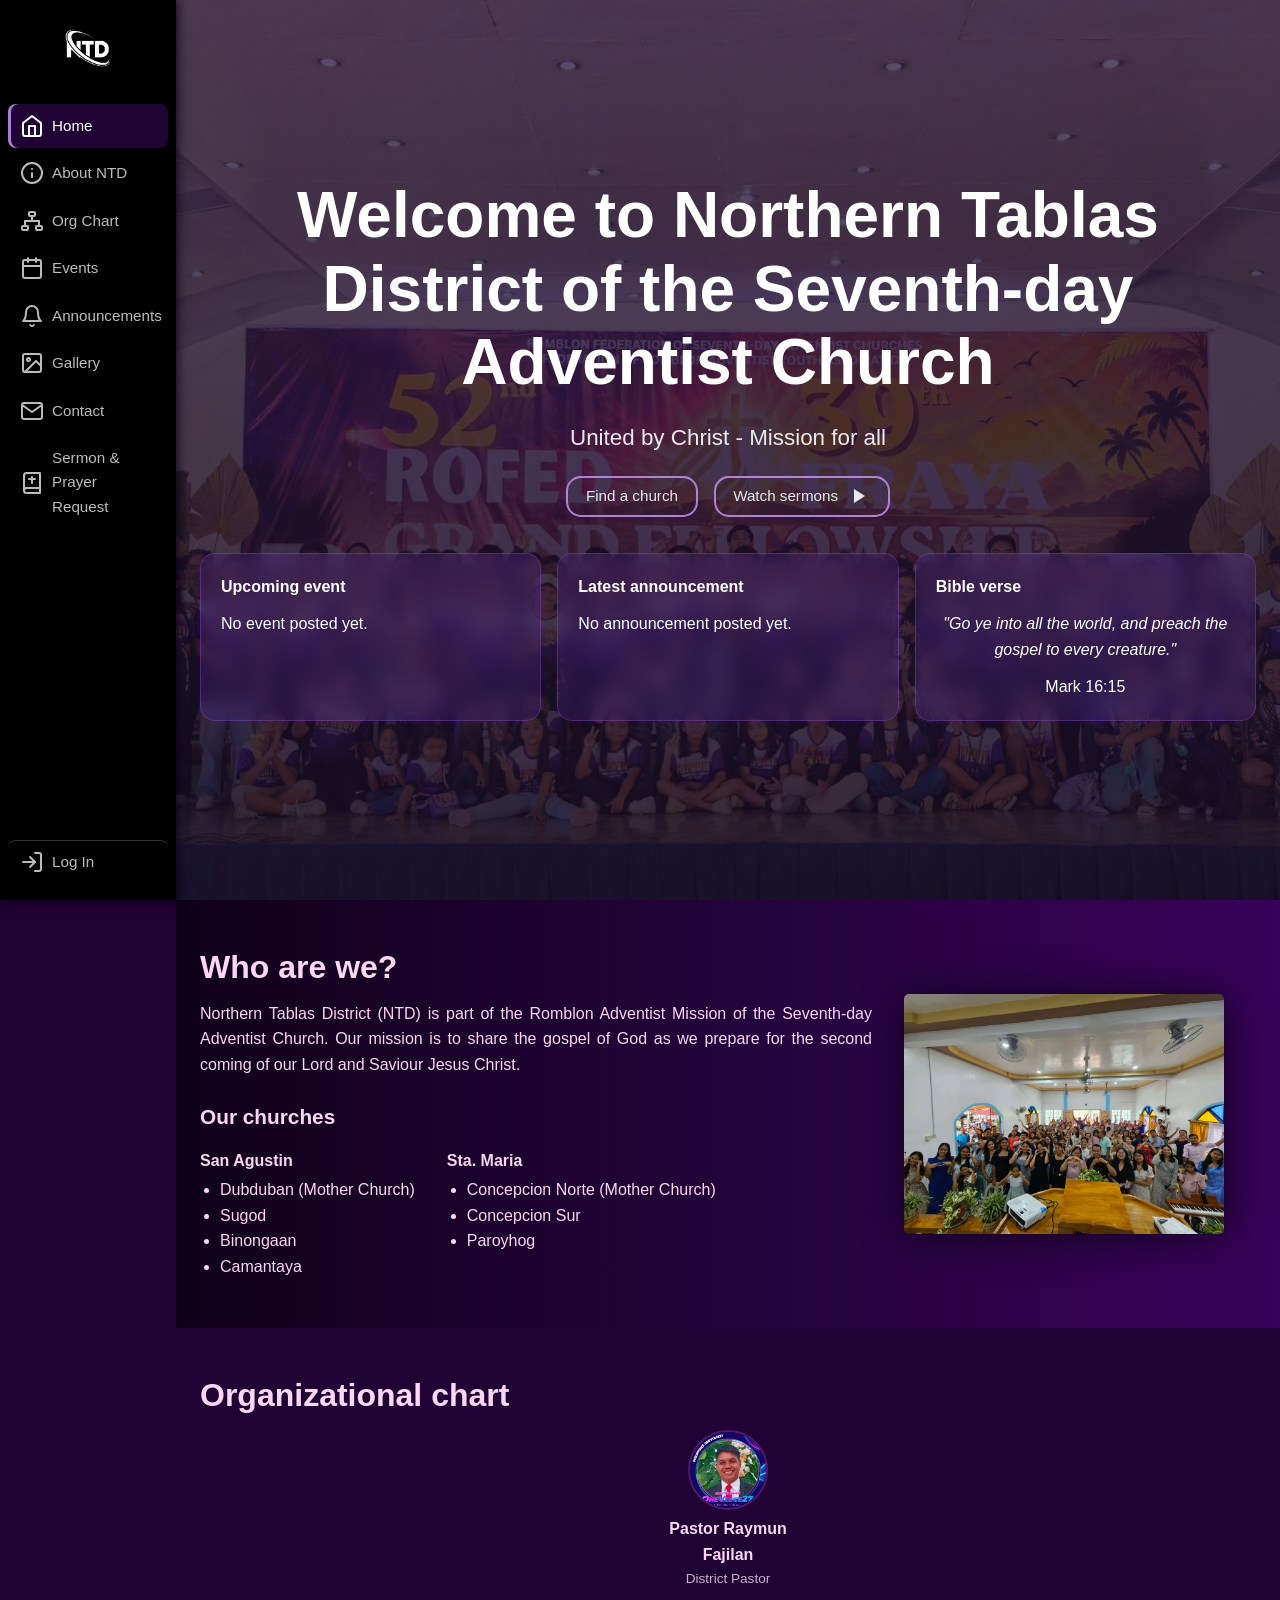
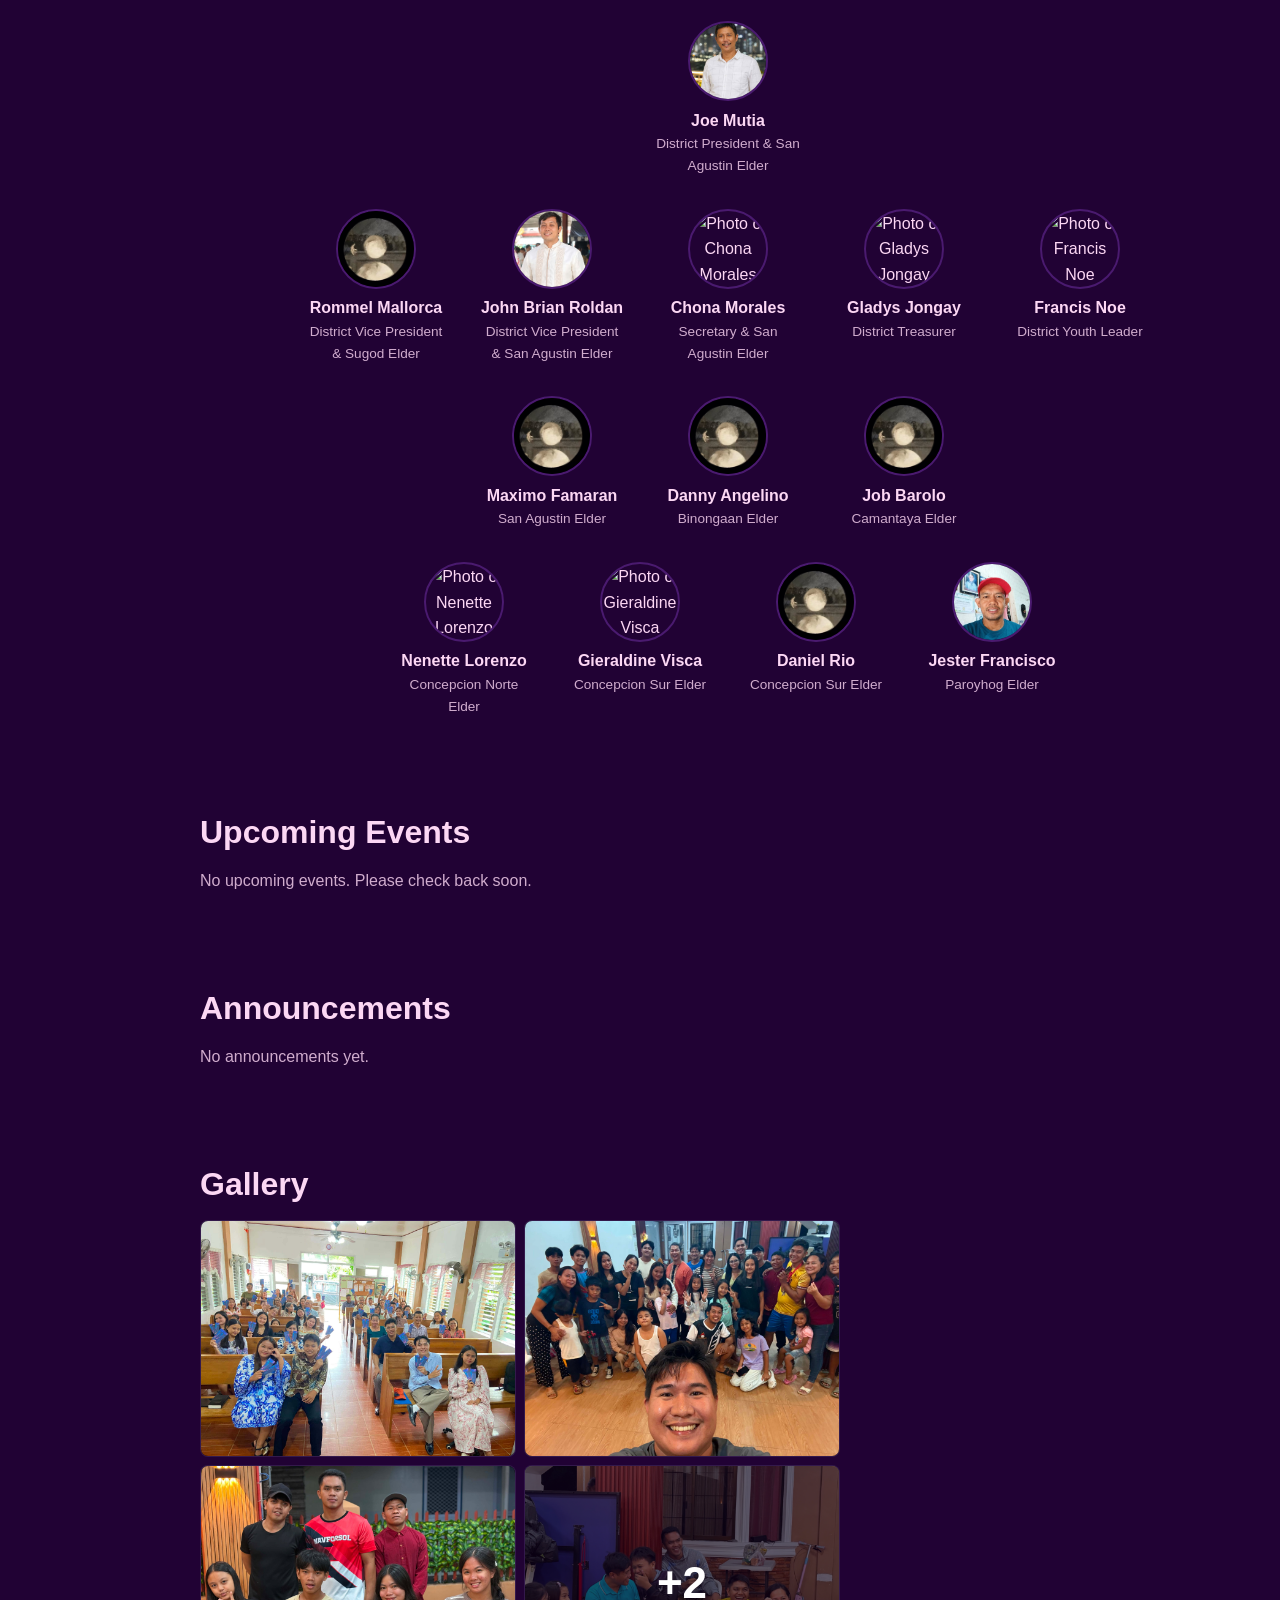
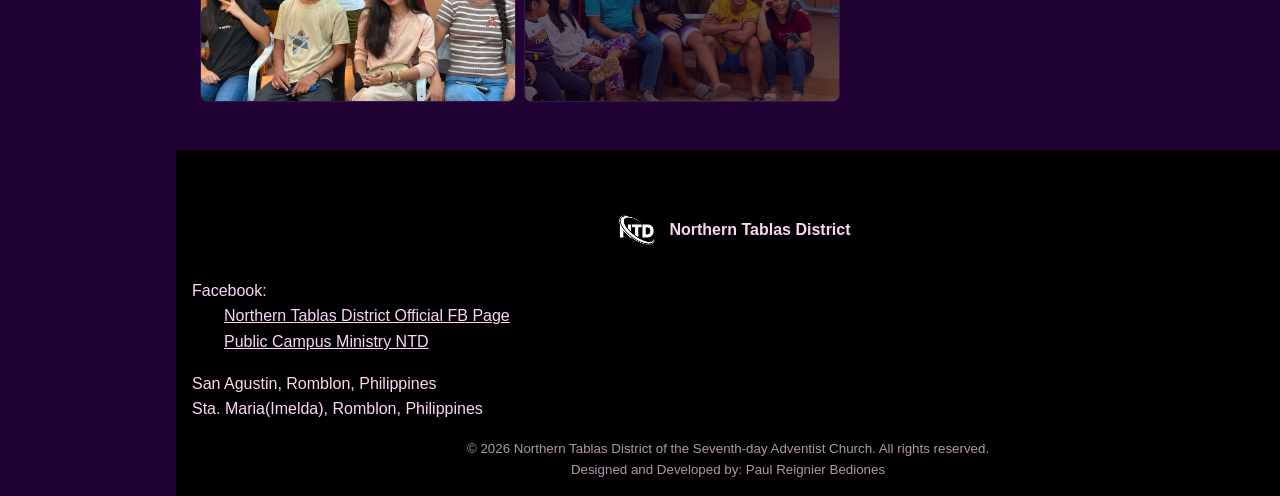
==== commit 5d013447: "Fix HTML encoding issues in index.html" ====
--- a/index.html
+++ b/index.html
@@ -26,10 +26,10 @@
                 <li><a href="#about"><svg class="icon" xmlns="http://www.w3.org/2000/svg" viewBox="0 0 24 24" width="24" height="24" fill="none" stroke="#ffffff" stroke-width="2"><circle cx="12" cy="12" r="10" /><line x1="12" y1="16" x2="12" y2="12" /><line x1="12" y1="8" x2="12.01" y2="8" /></svg>About NTD</a></li>
                 <li><a href="#orgChart"><svg class="icon" xmlns="http://www.w3.org/2000/svg" viewBox="0 0 24 24" width="24" height="24" fill="none" stroke="#ffffff" stroke-width="2"><rect x="9" y="3" width="6" height="4" rx="1" /><rect x="2" y="17" width="6" height="4" rx="1" /><rect x="16" y="17" width="6" height="4" rx="1" /><path d="M12 7v5M5 12h14v5M5 17v-5M19 17v-5" /></svg>Org Chart</a></li>
                 <li><a href="#events"><svg class="icon" xmlns="http://www.w3.org/2000/svg" viewBox="0 0 24 24" width="24" height="24" fill="none" stroke="#ffffff" stroke-width="2"><rect x="3" y="4" width="18" height="18" rx="2" ry="2" /><line x1="16" y1="2" x2="16" y2="6" /><line x1="8" y1="2" x2="8" y2="6" /><line x1="3" y1="10" x2="21" y2="10" /></svg>Events</a></li>
+                <li><a href="#announcements"><svg class="icon" xmlns="http://www.w3.org/2000/svg" viewBox="0 0 24 24" width="24" height="24" fill="none" stroke="#ffffff" stroke-width="2"><path d="M18 8A6 6 0 0 0 6 8c0 7-3 9-3 9h18s-3-2-3-9" /><path d="M13.73 21a2 2 0 0 1-3.46 0" /></svg>Announcements</a></li>
                 <li><a href="#gallery"><svg class="icon" xmlns="http://www.w3.org/2000/svg" viewBox="0 0 24 24" width="24" height="24" fill="none" stroke="#ffffff" stroke-width="2"><rect x="3" y="3" width="18" height="18" rx="2" ry="2" /><circle cx="8.5" cy="8.5" r="1.5" /><polyline points="21 15 16 10 5 21" /></svg>Gallery</a></li>
-                <li><a href="#announcements"><svg class="icon" xmlns="http://www.w3.org/2000/svg" viewBox="0 0 24 24" width="24" height="24" fill="none" stroke="#ffffff" stroke-width="2"><path d="M18 8A6 6 0 0 0 6 8c0 7-3 9-3 9h18s-3-2-3-9" /><path d="M13.73 21a2 2 0 0 1-3.46 0" /></svg>Announcements</a></li>
-                <li><a href="#sermonOutline"><svg class="icon" xmlns="http://www.w3.org/2000/svg" viewBox="0 0 24 24" width="24" height="24" fill="none" stroke="#ffffff" stroke-width="2"><path d="M4 19.5A2.5 2.5 0 0 1 6.5 17H20" /><path d="M6.5 2H20v20H6.5A2.5 2.5 0 0 1 4 19.5v-15A2.5 2.5 0 0 1 6.5 2z" /><line x1="12" y1="6" x2="12" y2="12" /><line x1="9" y1="8" x2="15" y2="8" /></svg>Sermon</a></li>
                 <li><a href="#contact"><svg class="icon" xmlns="http://www.w3.org/2000/svg" viewBox="0 0 24 24" width="24" height="24" fill="none" stroke="#ffffff" stroke-width="2"><path d="M4 4h16c1.1 0 2 .9 2 2v12c0 1.1-.9 2-2 2H4c-1.1 0-2-.9-2-2V6c0-1.1.9-2 2-2z" /><polyline points="22,6 12,13 2,6" /></svg>Contact</a></li>
+                <li><a href="/sermons/sermons.html"><svg class="icon" xmlns="http://www.w3.org/2000/svg" viewBox="0 0 24 24" width="24" height="24" fill="none" stroke="#ffffff" stroke-width="2"><path d="M4 19.5A2.5 2.5 0 0 1 6.5 17H20" /><path d="M6.5 2H20v20H6.5A2.5 2.5 0 0 1 4 19.5v-15A2.5 2.5 0 0 1 6.5 2z" /><line x1="12" y1="6" x2="12" y2="12" /><line x1="9" y1="8" x2="15" y2="8" /></svg>Sermon & Prayer Request</a></li>
             </ul>
         </nav>
         <a class="logInBtn" href="login.html"><svg class="icon" xmlns="http://www.w3.org/2000/svg" viewBox="0 0 24 24" width="24" height="24" fill="none" stroke="#ffffff" stroke-width="2"><path d="M15 3h4a2 2 0 0 1 2 2v14a2 2 0 0 1-2 2h-4" /><polyline points="10 17 15 12 10 7" /><line x1="15" y1="12" x2="3" y2="12" /></svg>Log In</a>
@@ -93,17 +93,17 @@
             <div class="eventGrid" id="eventList"></div>
         </section>
 
+        <section class="announcementsSect" id="announcements">
+            <h2>Announcements</h2>
+            <div id="announcementList"></div>
+        </section>
+
         <section class="gallerySect" id="gallery">
             <h2>Gallery</h2>
             <div class="galleryGrid" id="galleryGrid"></div>
         </section>
 
-        <section class="announcementsSect" id="announcements">
-            <h2>Announcements</h2>
-            <div id="announcementList"></div>
-        </section>
-
-        <section class="sermonSect" id="sermonOutline">
+        <!-- <section class="sermonSect" id="sermonOutline">
             <div class="sectionHead">
                 <h2>Sermon Outline</h2>
                 <a class="btn" href="sermons/sermons.html">See all</a>
@@ -115,7 +115,7 @@
                     <p>Discusses the concept of spiritual maturity and the necessity of continuous growth in one's faith. <br> GROW, G-grow, R-Renewing the Mind, O-Obedience, W-Worship</p>
                 </div>
             </article>
-        </section>
+        </section> -->
     </main>
 
     <footer id="contact">
--- a/style.css
+++ b/style.css
@@ -62,25 +62,6 @@
     stroke-linejoin: round;
 }
 
-.srOnly, .skipLink:not(:focus) {
-    position: absolute;
-    width: 1px;
-    height: 1px;
-    overflow: hidden;
-    clip: rect(0 0 0 0);
-    white-space: nowrap;
-}
-
-.skipLink:focus {
-    position: fixed;
-    top: .5rem;
-    left: .5rem;
-    z-index: 2000;
-    background: #fff;
-    color: #000;
-    padding: .5rem 1rem;
-}
-
 /* Sidebar */
 
 #sidebar {
@@ -99,7 +80,7 @@
 }
 
 .brand img {
-    width: 50px;
+    width: 80px;
 }
 
 #sidebar nav {
@@ -158,9 +139,8 @@
     cursor: pointer;
 }
 
-#sidebar.open ~ #menuToggle,
-#menuToggle[aria-expanded="true"] {
-  display: none; /* Hides toggle when sidebar is active */
+.menuToggle[aria-expanded="true"] {
+    display: none; /* Hides toggle when sidebar is active */
 }
 
 /* Layout */
@@ -273,14 +253,17 @@
     border: 1px solid var(--card-border); border-radius: var(--radius);
     transition: box-shadow .2s, transform .2s;
 }
+
 a.card:hover {
     box-shadow: 0 8px 40px rgba(124, 58, 237, .3);
     transform: translateY(-4px);
 }
+
 #bibleQuote,
 #bibleVerse {
     text-align: center;
 }
+
 .verseCard blockquote {
     font-style: italic;
 }
@@ -294,6 +277,7 @@
     gap: 2rem;
     background: linear-gradient(to right, rgb(16, 1, 26), rgba(63, 3, 103, .75));
 }
+
 .aboutText {
     flex: 1 1 22rem;
     max-width: 42rem;
@@ -301,33 +285,40 @@
     flex-direction: column;
     gap: .9rem;
 }
+
 .aboutText h3 {
     font-size: 1.3rem;
     margin-top: .5rem;
 }
+
 .aboutText h2 {
     margin-bottom: 0;
 }
+
 .aboutText p {
     text-align: justify;
     -webkit-hyphens: auto;
     hyphens: auto;
 }
+
 .churchGroups {
     display: flex;
     flex-wrap: wrap;
     gap: 2rem;
 }
+
 .churchGroups h4 {
     margin-bottom: .25rem;
 }
+
 .churchGroups li {
     margin-left: 1.25rem;
     list-style: disc;
 }
+
 .aboutPhoto {
     flex: 1 1 18rem;
-    max-width: 25rem;
+    max-width: 20rem;
     border-radius: 5px;
     box-shadow: 2px 2px 40px var(--bg-deep);
 }
@@ -341,12 +332,14 @@
     gap: 2rem;
     margin-top: 1rem;
 }
+
 .orgRow {
     display: flex;
     flex-wrap: wrap;
     justify-content: center;
     gap: 1.5rem 2rem;
 }
+
 .officer {
     display: flex;
     flex-direction: column;
@@ -354,6 +347,7 @@
     text-align: center;
     width: 9rem;
 }
+
 .officer img {
     width: 5rem;
     height: 5rem;
@@ -362,40 +356,114 @@
     border: 2px solid var(--card-border);
     margin-bottom: .4rem;
 }
+
 .officer .name {
     font-weight: 600;
 }
+
 .officer .position {
     font-size: .85rem;
     opacity: .8;
 }
+
 .officer.vacant .name {
     font-style: italic;
     font-weight: 400;
     opacity: .7;
 }
 
-/*Gallery*/
-
-.galleryDiv {
+/* Gallery: 2 x 2 grid */
+
+.galleryGrid {
     display: grid;
-    grid-template-columns: 20rem 20rem 20rem;
-    gap: 2rem;
-}
-
-.imgGallery {
-    flex: 1 1 18rem;
-    max-width: 20rem;
-    box-shadow: 2px 2px 40px var(--bg-deep);
-    transition: 0.2s ease;
-    border-radius: 5px;
-}
-
-.imgGallery:hover,
-.imgGallery:active {
+    grid-template-columns: repeat(2, 1fr);
+    gap: 8px;
+    max-width: 40rem;
+}
+
+.galleryItem {
+    position: relative;
+    aspect-ratio: 4 / 3;
+    overflow: hidden;
+    padding: 0;
+    border: 1px solid var(--card-border);
+    border-radius: 8px;
+    background: #000;
     cursor: pointer;
-    transform: translateY(-2px);
-    box-shadow: 2px 2px 50px rgba(20, 10, 30, .85);
+}
+
+.galleryItem img {
+    width: 100%;
+    height: 100%;
+    object-fit: cover;
+    transition: transform .3s ease;
+}
+
+.galleryItem:hover img,
+.galleryItem:focus-visible img {
+    transform: scale(1.05);
+}
+
+.moreOverlay {
+    position: absolute;
+    inset: 0;
+    display: flex;
+    align-items: center;
+    justify-content: center;
+    background: rgba(16, 1, 26, .65);
+    color: #fff;
+    font-size: clamp(1.75rem, 6vw, 2.75rem);
+    font-weight: 600;
+    pointer-events: none;
+}
+
+/* Lightbox */
+
+.lightbox {
+    position: fixed;
+    inset: 0;
+    display: none;
+    align-items: center;
+    justify-content: center;
+    background: rgba(10, 0, 18, .93);
+    z-index: 3000;
+}
+
+.lightbox.open {
+    display: flex;
+}
+
+.lightbox img {
+    max-width: 90vw;
+    max-height: 85vh;
+    border-radius: 6px;
+}
+
+.lbBtn {
+    position: absolute;
+    width: 44px;
+    height: 44px;
+    border: 0;
+    border-radius: 50%;
+    background: rgba(255, 255, 255, .15);
+    color: #fff;
+    font-size: 1.5rem;
+    cursor: pointer;
+}
+
+.lbBtn:hover {
+    background: rgba(255, 255, 255, .3);
+}
+
+.lbClose { top: 16px; right: 16px; }
+.lbPrev  { left: 16px; top: 50%; transform: translateY(-50%); }
+.lbNext  { right: 16px; top: 50%; transform: translateY(-50%); }
+
+.lbCount {
+    position: absolute;
+    bottom: 16px;
+    color: #fff;
+    font-size: .9rem;
 }
 
 /* Events */
@@ -416,9 +484,11 @@
     border: 1px solid var(--card-border);
     border-radius: var(--radius);
 }
+
 .eventCard h3 {
     font-size: 1.1rem;
 }
+
 .eventCard .btn {
     margin-top: auto;
 }
@@ -432,15 +502,18 @@
     border-left: 4px solid var(--accent);
     border-radius: var(--radius);
 }
+
 .announcement + .announcement {
     margin-top: 1rem;
 }
+
 .announcement .tag {
     display: inline-block;
     font-weight: 700;
     color: #ffb3b3;
     margin-bottom: .25rem;
 }
+
 .announcement small {
     display: block;
     opacity: .8;
@@ -464,15 +537,6 @@
 
 .sectionHead h2 {
     margin: 0 auto 0 0;
-}
-select {
-    min-height: 2.5rem;
-    padding: 0 .75rem;
-    font: inherit;
-    color: var(--text);
-    background: var(--bg-deep);
-    border: 2px solid var(--accent);
-    border-radius: var(--radius);
 }
 
 .sermonCard {
@@ -486,13 +550,15 @@
     border: 1px solid var(--card-border);
     border-radius: var(--radius);
 }
+
 .sermonCard img {
     width: 8rem;
     height: 6rem;
-    object-fit: contain;
+    object-fit: cover;
     background: #000;
     border-radius: 8px;
 }
+
 .sermonCard > div {
     flex: 1 1 14rem;
 }
@@ -504,7 +570,7 @@
     display: flex;
     flex-direction: column;
     gap: 1rem;
-    padding: 5rem 1rem;
+    padding: 3rem 1rem 1rem 1rem;
 }
 
 .logoFooter {
@@ -558,18 +624,20 @@
     .aboutText p {
         text-align: left;
     }
-    .galleryDiv {
+    .imgAbout {
         display: flex;
         justify-content: center;
         align-items: center;
         flex-direction: column;
         gap: 1rem;
+        width: 25rem;
+        max-width: 100%;
     }
     .aboutPhoto {
         max-width: 22rem;
     }
-    .imgGallery {
-        max-width: 22rem;
+    .eventGrid {
+        grid-template-columns: repeat(auto-fill, minmax(min(20rem, 100%), 1fr));
     }
 }
 
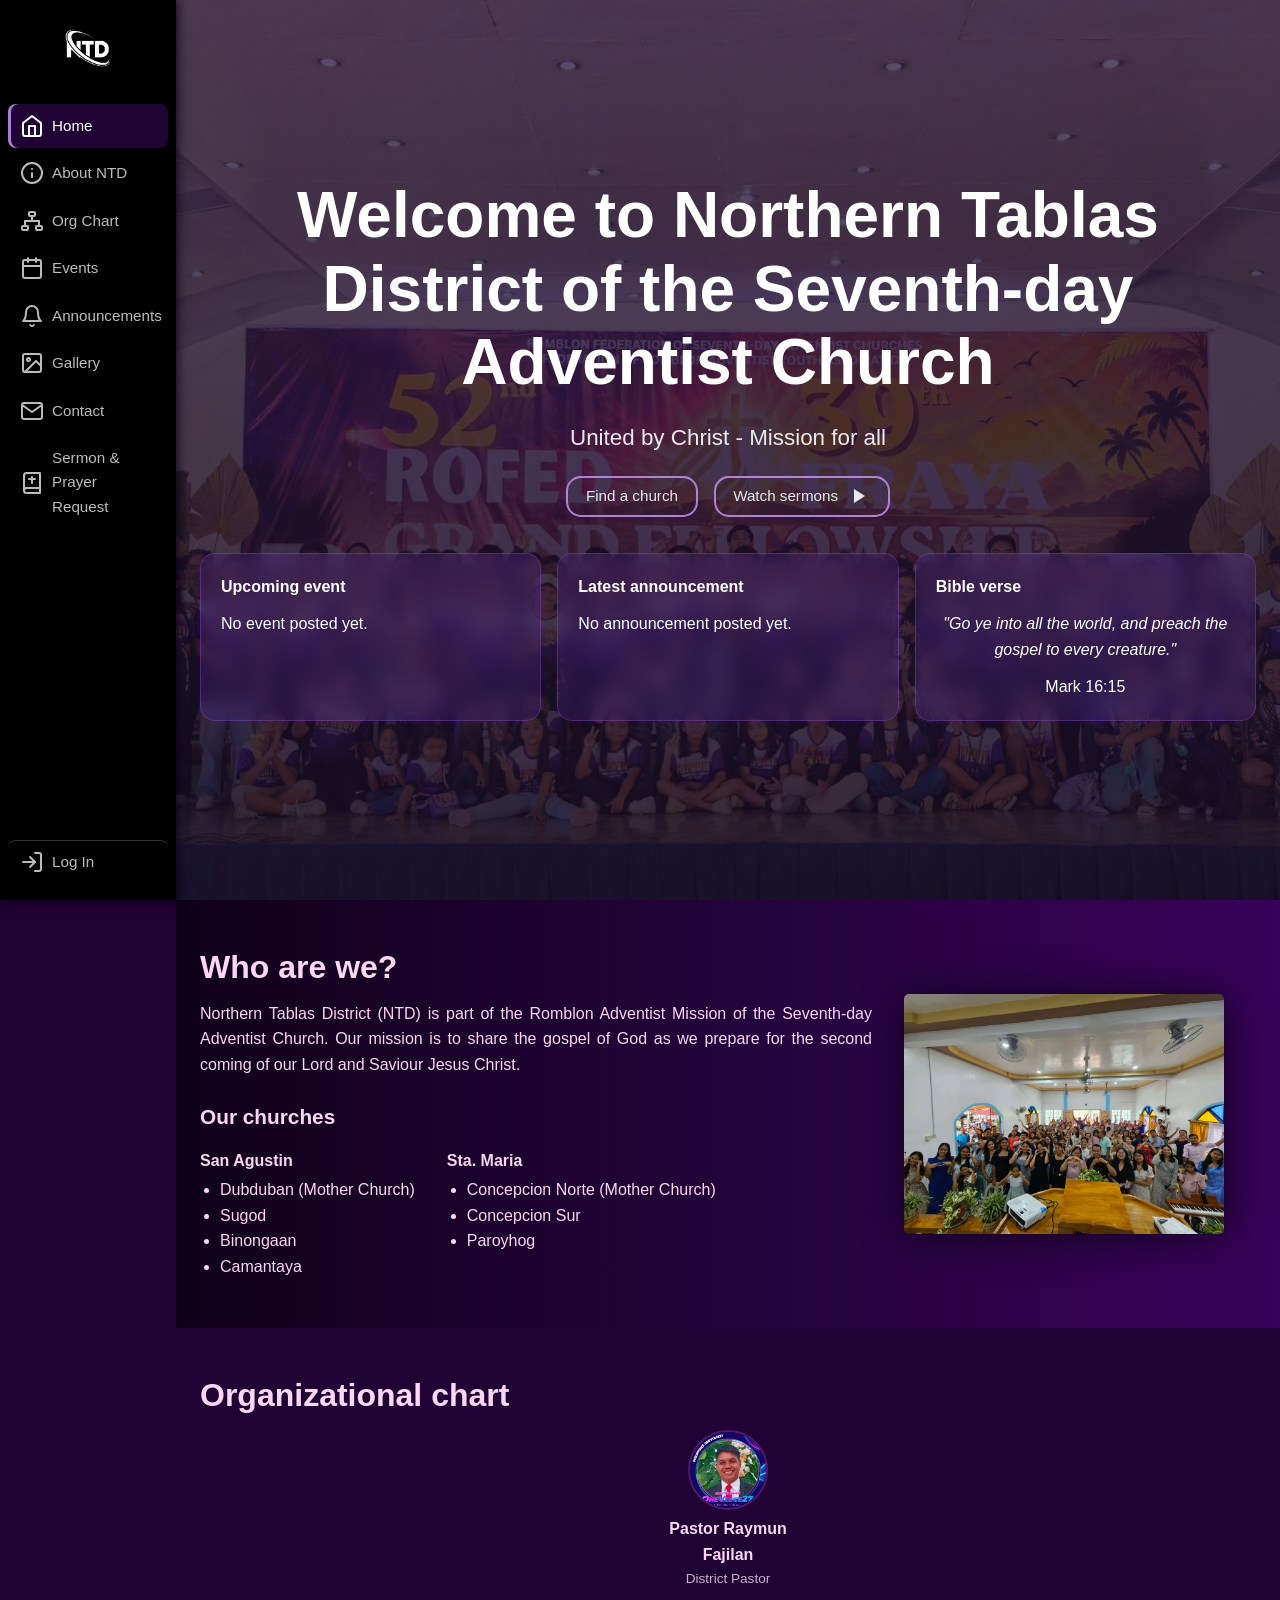
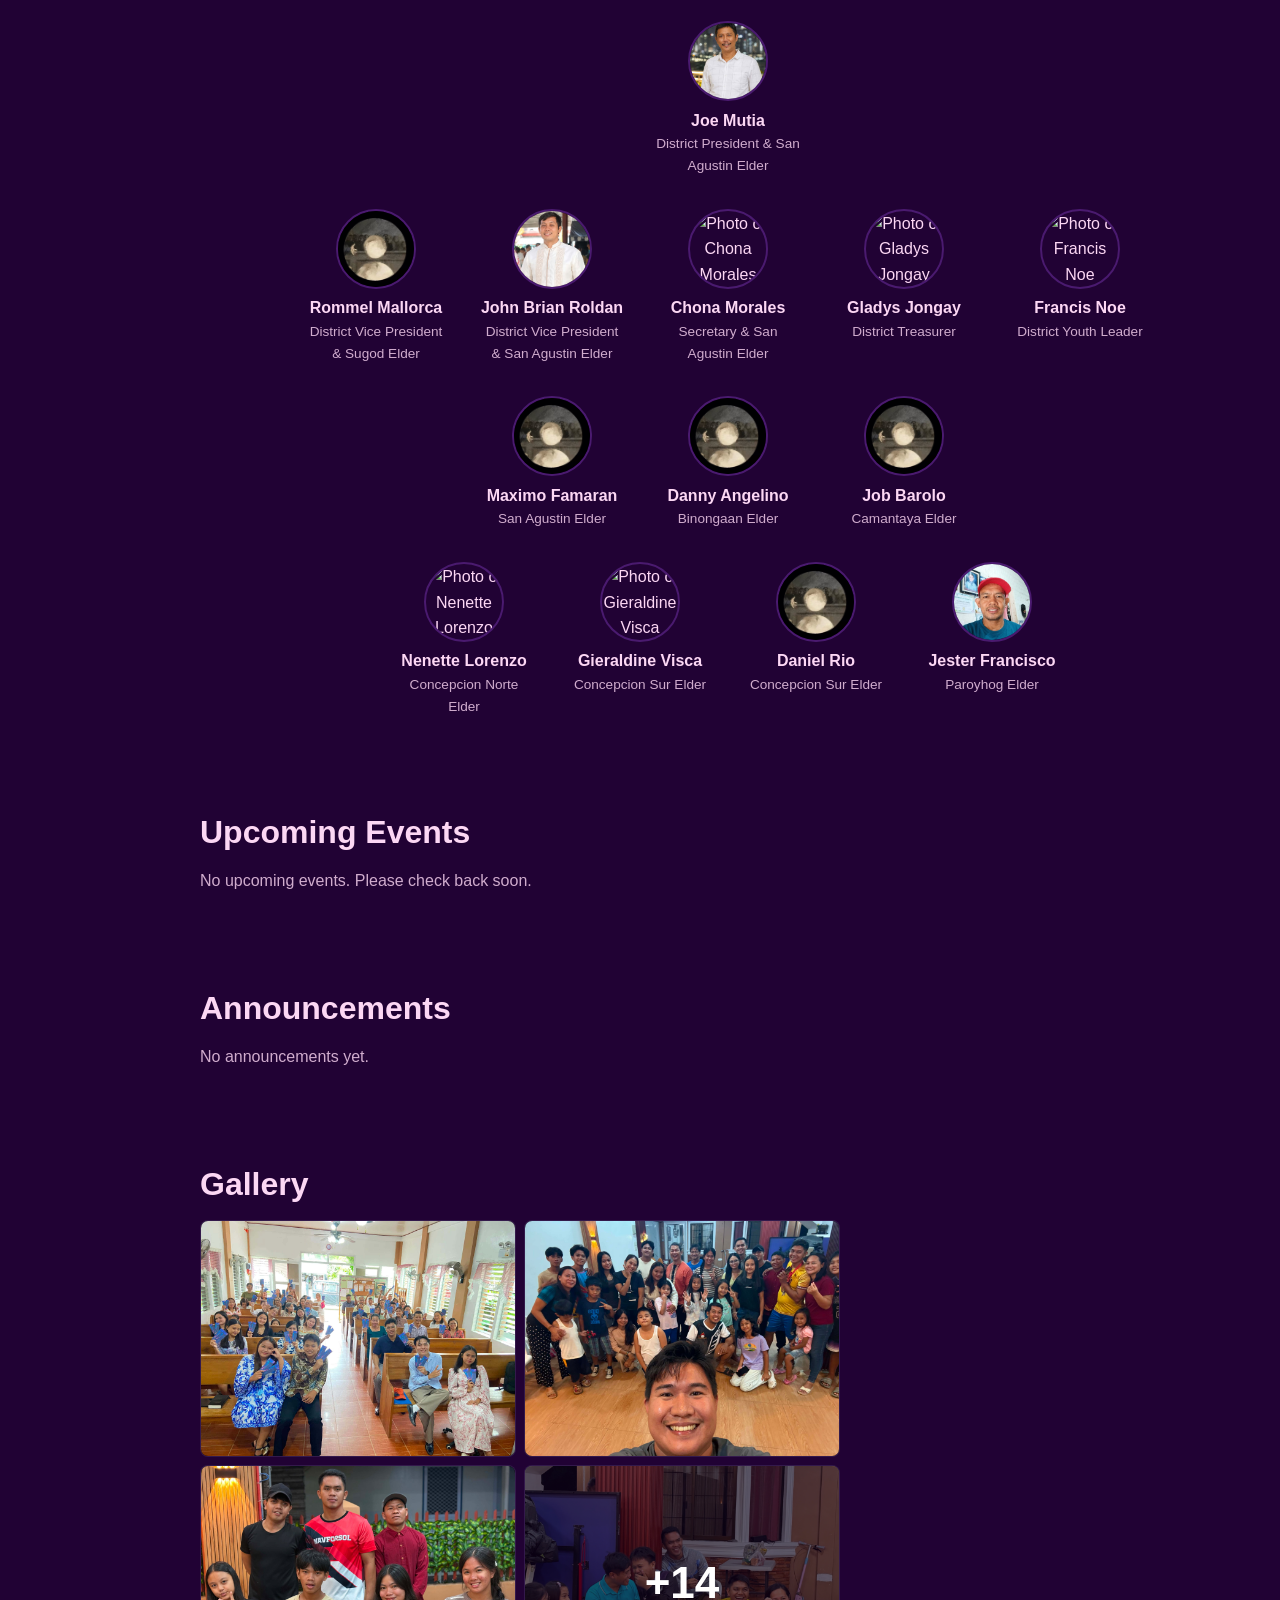
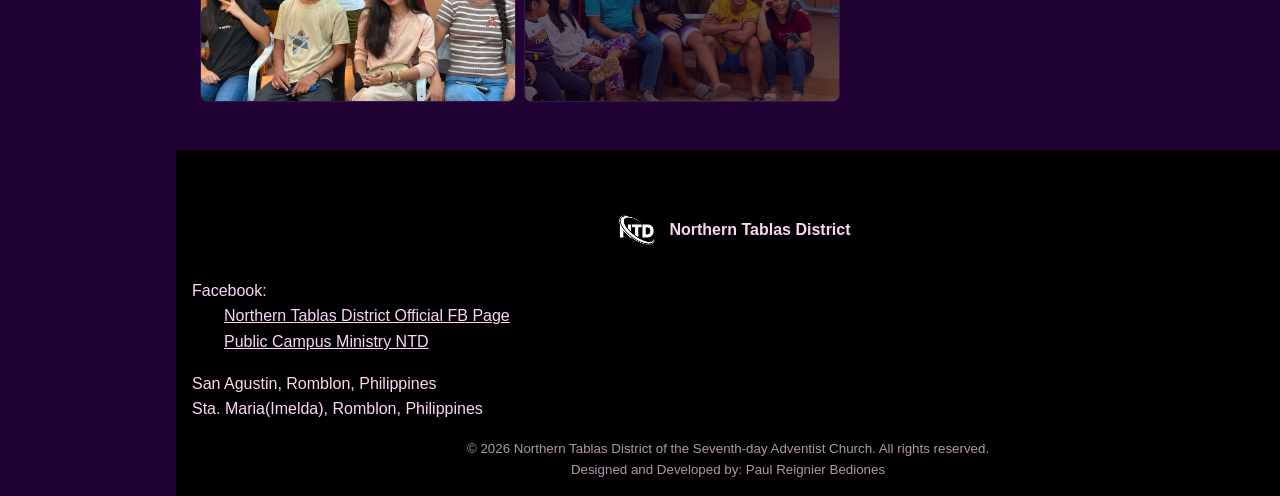
==== commit f919ea8b: "Enhance index.html with loading skeleton and ARIA labels Added loading skeleton and improved accessi" ====
--- a/index.html
+++ b/index.html
@@ -8,8 +8,35 @@
     <link rel="icon" href="photos/ntd-logo.jpg">
     <link rel="stylesheet" href="style.css">
     <script src="script.js" defer></script>
+    <noscript><style>#pageSkeleton { display: none !important; } body.isLoading { overflow: auto !important; }</style></noscript>
 </head>
-<body>
+<body class="isLoading">
+    <div id="pageSkeleton" role="status" aria-label="Loading page">
+        <div class="skSidebar">
+            <div class="skBlock skLogo"></div>
+            <div class="skBlock skLine"></div>
+            <div class="skBlock skLine"></div>
+            <div class="skBlock skLine"></div>
+            <div class="skBlock skLine"></div>
+            <div class="skBlock skLine"></div>
+            <div class="skBlock skLine"></div>
+        </div>
+        <div class="skMain">
+            <div class="skBlock skTitle"></div>
+            <div class="skBlock skTitle short"></div>
+            <div class="skBlock skMotto"></div>
+            <div class="skButtons">
+                <div class="skBlock skBtn"></div>
+                <div class="skBlock skBtn"></div>
+            </div>
+            <div class="skCards">
+                <div class="skBlock skCard"></div>
+                <div class="skBlock skCard"></div>
+                <div class="skBlock skCard"></div>
+            </div>
+        </div>
+    </div>
+
     <button class="menuToggle" id="menuToggle" aria-label="Open menu" aria-expanded="false" aria-controls="sidebar">
         <svg xmlns="http://www.w3.org/2000/svg" width="24" height="24" viewBox="0 0 24 24" fill="none" stroke="currentColor" stroke-width="2" stroke-linecap="round" stroke-linejoin="round">
             <line x1="4" y1="6" x2="20" y2="6"></line>
@@ -29,7 +56,7 @@
                 <li><a href="#announcements"><svg class="icon" xmlns="http://www.w3.org/2000/svg" viewBox="0 0 24 24" width="24" height="24" fill="none" stroke="#ffffff" stroke-width="2"><path d="M18 8A6 6 0 0 0 6 8c0 7-3 9-3 9h18s-3-2-3-9" /><path d="M13.73 21a2 2 0 0 1-3.46 0" /></svg>Announcements</a></li>
                 <li><a href="#gallery"><svg class="icon" xmlns="http://www.w3.org/2000/svg" viewBox="0 0 24 24" width="24" height="24" fill="none" stroke="#ffffff" stroke-width="2"><rect x="3" y="3" width="18" height="18" rx="2" ry="2" /><circle cx="8.5" cy="8.5" r="1.5" /><polyline points="21 15 16 10 5 21" /></svg>Gallery</a></li>
                 <li><a href="#contact"><svg class="icon" xmlns="http://www.w3.org/2000/svg" viewBox="0 0 24 24" width="24" height="24" fill="none" stroke="#ffffff" stroke-width="2"><path d="M4 4h16c1.1 0 2 .9 2 2v12c0 1.1-.9 2-2 2H4c-1.1 0-2-.9-2-2V6c0-1.1.9-2 2-2z" /><polyline points="22,6 12,13 2,6" /></svg>Contact</a></li>
-                <li><a href="/sermons/sermons.html"><svg class="icon" xmlns="http://www.w3.org/2000/svg" viewBox="0 0 24 24" width="24" height="24" fill="none" stroke="#ffffff" stroke-width="2"><path d="M4 19.5A2.5 2.5 0 0 1 6.5 17H20" /><path d="M6.5 2H20v20H6.5A2.5 2.5 0 0 1 4 19.5v-15A2.5 2.5 0 0 1 6.5 2z" /><line x1="12" y1="6" x2="12" y2="12" /><line x1="9" y1="8" x2="15" y2="8" /></svg>Sermon & Prayer Request</a></li>
+                <li><a href="/sermons/sermons.html"><svg class="icon" xmlns="http://www.w3.org/2000/svg" viewBox="0 0 24 24" width="24" height="24" fill="none" stroke="#ffffff" stroke-width="2"><path d="M4 19.5A2.5 2.5 0 0 1 6.5 17H20" /><path d="M6.5 2H20v20H6.5A2.5 2.5 0 0 1 4 19.5v-15A2.5 2.5 0 0 1 6.5 2z" /><line x1="12" y1="6" x2="12" y2="12" /><line x1="9" y1="8" x2="15" y2="8" /></svg>Sermon &amp; Prayer Request</a></li>
             </ul>
         </nav>
         <a class="logInBtn" href="login.html"><svg class="icon" xmlns="http://www.w3.org/2000/svg" viewBox="0 0 24 24" width="24" height="24" fill="none" stroke="#ffffff" stroke-width="2"><path d="M15 3h4a2 2 0 0 1 2 2v14a2 2 0 0 1-2 2h-4" /><polyline points="10 17 15 12 10 7" /><line x1="15" y1="12" x2="3" y2="12" /></svg>Log In</a>
--- a/style.css
+++ b/style.css
@@ -496,7 +496,7 @@
 /* Announcements */
 
 .announcement {
-    padding: 1.25rem;
+    padding: 5rem;
     background: var(--card);
     border: 1px solid var(--card-border);
     border-left: 4px solid var(--accent);
@@ -517,50 +517,6 @@
 .announcement small {
     display: block;
     opacity: .8;
-}
-
-/* Sermons */
-
-.sermonSect {
-    display: flex;
-    flex-direction: column;
-    gap: 1.5rem;
-}
-
-.sectionHead {
-    display: flex;
-    flex-wrap: wrap;
-    align-items: center;
-    gap: 1rem;
-    margin-bottom: 1.5rem;
-}
-
-.sectionHead h2 {
-    margin: 0 auto 0 0;
-}
-
-.sermonCard {
-    cursor: pointer;
-    display: flex;
-    flex-wrap: wrap;
-    gap: 1rem;
-    max-width: 40rem;
-    padding: 1rem;
-    background: var(--card);
-    border: 1px solid var(--card-border);
-    border-radius: var(--radius);
-}
-
-.sermonCard img {
-    width: 8rem;
-    height: 6rem;
-    object-fit: cover;
-    background: #000;
-    border-radius: 8px;
-}
-
-.sermonCard > div {
-    flex: 1 1 14rem;
 }
 
 /* Footer */
